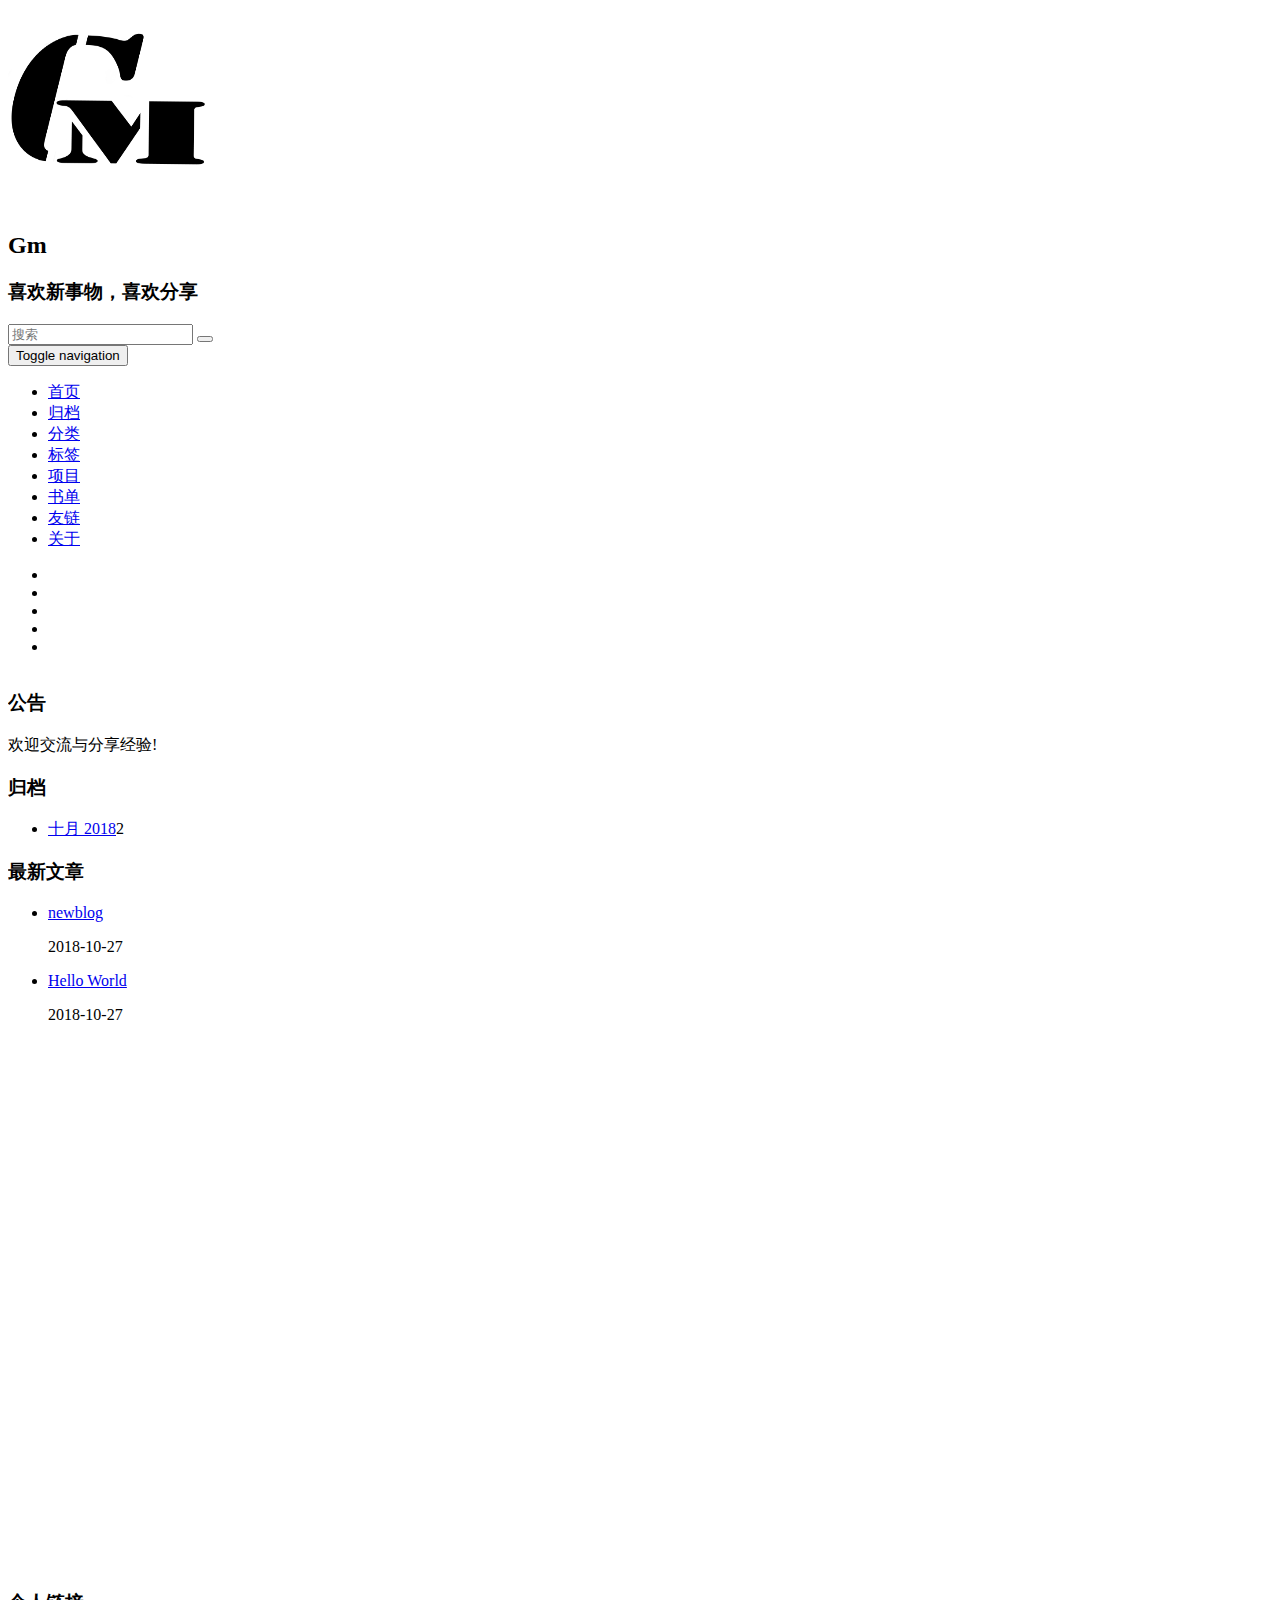
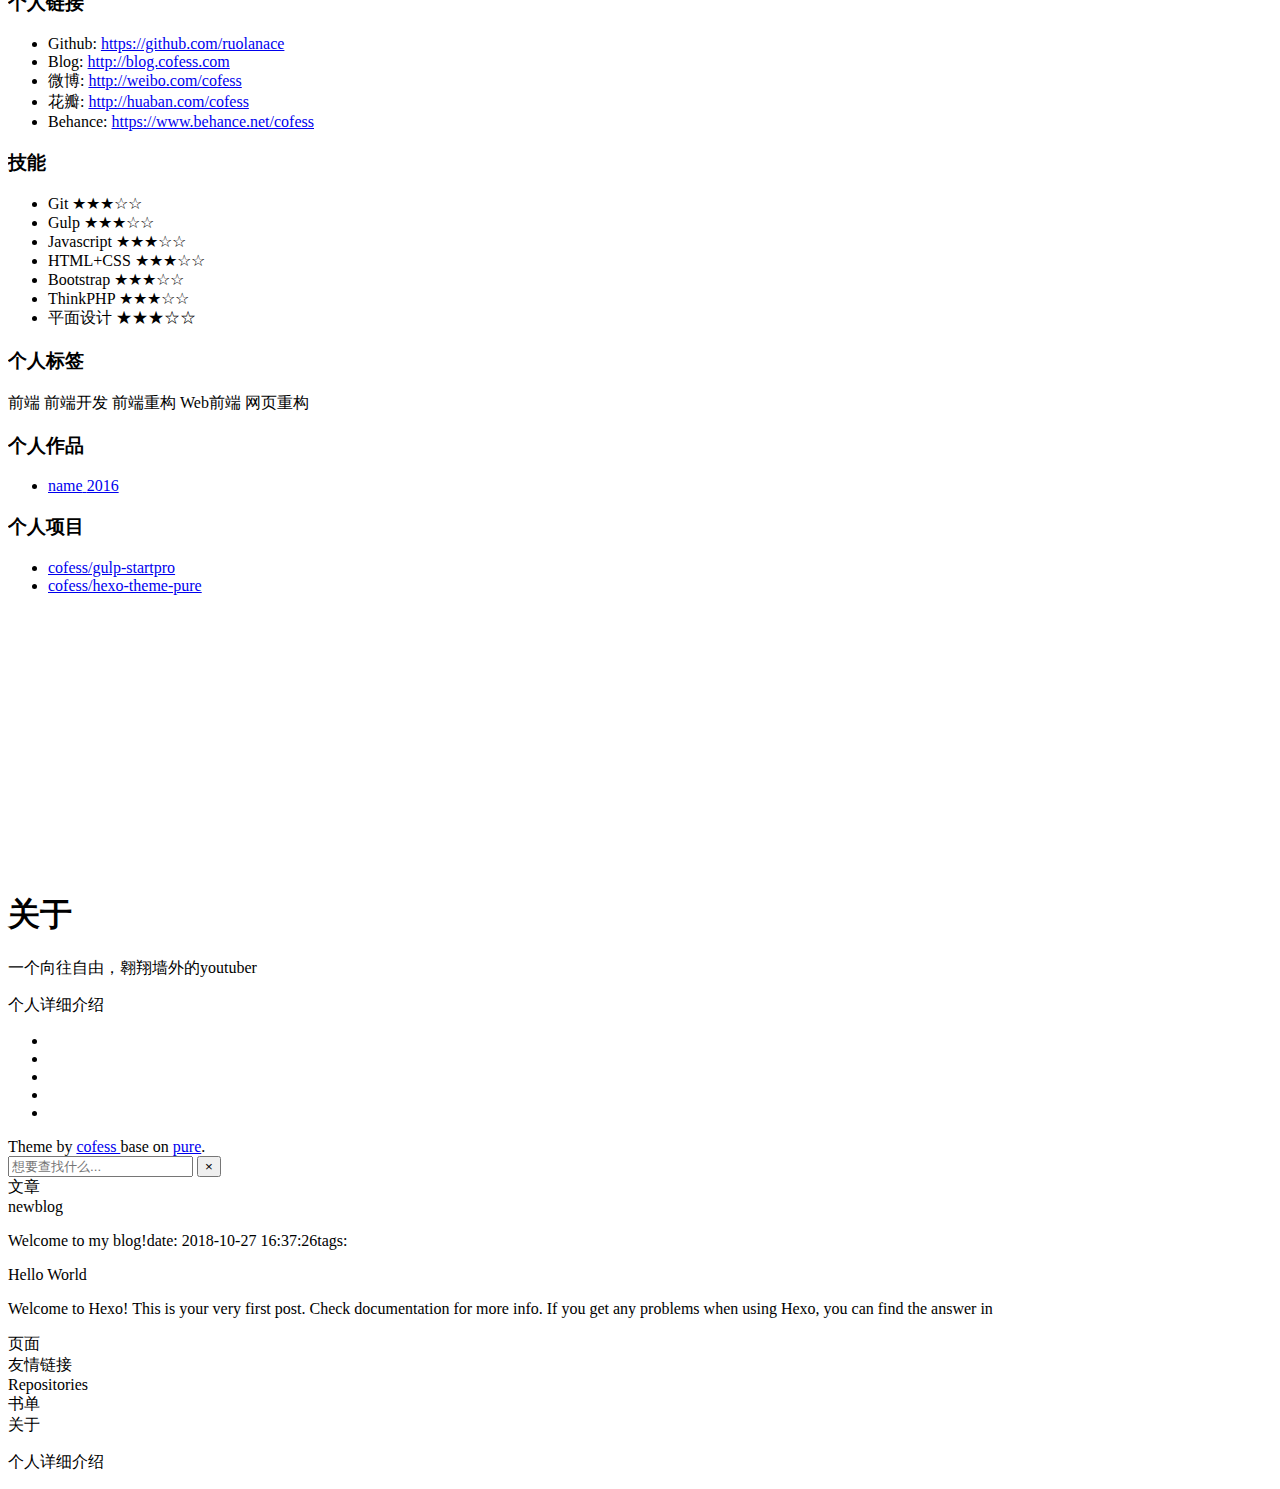
==== about/index.html @ bd5f209d "Site updated: 2018-10-29 16:26:30" ====
<!-- build time:Mon Oct 29 2018 16:26:30 GMT+0800 (GMT+08:00) --><!DOCTYPE html><html lang="zh"><head><meta name="generator" content="Hexo 3.8.0"><meta charset="utf-8"><meta http-equiv="X-UA-Compatible" content="IE=edge,chrome=1"><meta name="viewport" content="width=device-width,initial-scale=1,maximum-scale=1,minimum-scale=1,user-scalable=no,minimal-ui"><meta name="renderer" content="webkit"><meta http-equiv="Cache-Control" content="no-transform"><meta http-equiv="Cache-Control" content="no-siteapp"><meta name="apple-mobile-web-app-capable" content="yes"><meta name="apple-mobile-web-app-status-bar-style" content="black"><meta name="format-detection" content="telephone=no,email=no,adress=no"><meta name="theme-color" content="#000000"><meta http-equiv="window-target" content="_top"><title>关于 | Hexo</title><meta name="description" content="一个向往自由，翱翔墙外的youtuber"><meta property="og:type" content="website"><meta property="og:title" content="关于"><meta property="og:url" content="http://gmshare.us/about/index.html"><meta property="og:site_name" content="Gm 分享"><meta property="og:description" content="一个向往自由，翱翔墙外的youtuber"><meta property="og:locale" content="zh-CN"><meta property="og:updated_time" content="2018-10-29T03:40:42.494Z"><meta name="twitter:card" content="summary"><meta name="twitter:title" content="关于"><meta name="twitter:description" content="一个向往自由，翱翔墙外的youtuber"><link rel="canonical" href="http://gmshare.us/about/index.html"><link rel="alternate" href="/atom.xml" title="Gm 分享" type="application/atom+xml"><link rel="icon" href="/favicon.png" type="image/x-icon"><link rel="stylesheet" href="/css/style.css"></head><body class="main-center" itemscope itemtype="http://schema.org/WebPage"><header class="header" itemscope itemtype="http://schema.org/WPHeader"><div class="slimContent"><div class="navbar-header"><div class="profile-block text-center"><a id="avatar" href="https://github.com/ruolanace" target="_blank"><img class="img-circle img-rotate" src="/images/logoGM.png" width="200" height="200"></a><h2 id="name" class="hidden-xs hidden-sm">Gm</h2><h3 id="title" class="hidden-xs hidden-sm hidden-md">喜欢新事物，喜欢分享</h3><small id="location" class="text-muted hidden-xs hidden-sm"><i class="icon icon-map-marker"></i></small></div><div class="search" id="search-form-wrap"><form class="search-form sidebar-form"><div class="input-group"><input type="text" class="search-form-input form-control" placeholder="搜索"> <span class="input-group-btn"><button type="submit" class="search-form-submit btn btn-flat" onclick="return!1"><i class="icon icon-search"></i></button></span></div></form><div class="ins-search"><div class="ins-search-mask"></div><div class="ins-search-container"><div class="ins-input-wrapper"><input type="text" class="ins-search-input" placeholder="想要查找什么..." x-webkit-speech=""> <button type="button" class="close ins-close ins-selectable" data-dismiss="modal" aria-label="Close"><span aria-hidden="true">×</span></button></div><div class="ins-section-wrapper"><div class="ins-section-container"></div></div></div></div></div><button class="navbar-toggle collapsed" type="button" data-toggle="collapse" data-target="#main-navbar" aria-controls="main-navbar" aria-expanded="false"><span class="sr-only">Toggle navigation</span> <span class="icon-bar"></span> <span class="icon-bar"></span> <span class="icon-bar"></span></button></div><nav id="main-navbar" class="collapse navbar-collapse" itemscope itemtype="http://schema.org/SiteNavigationElement" role="navigation"><ul class="nav navbar-nav main-nav"><li class="menu-item menu-item-home"><a href="/."><i class="icon icon-home-fill"></i> <span class="menu-title">首页</span></a></li><li class="menu-item menu-item-archives"><a href="/archives"><i class="icon icon-archives-fill"></i> <span class="menu-title">归档</span></a></li><li class="menu-item menu-item-categories"><a href="/categories"><i class="icon icon-folder"></i> <span class="menu-title">分类</span></a></li><li class="menu-item menu-item-tags"><a href="/tags"><i class="icon icon-tags"></i> <span class="menu-title">标签</span></a></li><li class="menu-item menu-item-repository"><a href="/repository"><i class="icon icon-project"></i> <span class="menu-title">项目</span></a></li><li class="menu-item menu-item-books"><a href="/books"><i class="icon icon-book-fill"></i> <span class="menu-title">书单</span></a></li><li class="menu-item menu-item-links"><a href="/links"><i class="icon icon-friendship"></i> <span class="menu-title">友链</span></a></li><li class="menu-item menu-item-about"><a href="/about"><i class="icon icon-cup-fill"></i> <span class="menu-title">关于</span></a></li></ul><ul class="social-links"><li><a href="https://github.com/ruolanace" target="_blank" title="Github" data-toggle="tooltip" data-placement="top"><i class="icon icon-github"></i></a></li><li><a href="http://weibo.com/cofess" target="_blank" title="Weibo" data-toggle="tooltip" data-placement="top"><i class="icon icon-weibo"></i></a></li><li><a href="https://twitter.com/iwebued" target="_blank" title="Twitter" data-toggle="tooltip" data-placement="top"><i class="icon icon-twitter"></i></a></li><li><a href="https://www.behance.net/cofess" target="_blank" title="Behance" data-toggle="tooltip" data-placement="top"><i class="icon icon-behance"></i></a></li><li><a href="/atom.xml" target="_blank" title="Rss" data-toggle="tooltip" data-placement="top"><i class="icon icon-rss"></i></a></li></ul></nav></div></header><aside class="sidebar" itemscope itemtype="http://schema.org/WPSideBar"><div class="slimContent"><div class="widget"><h3 class="widget-title">公告</h3><div class="widget-body"><div id="board"><div class="content"><p>欢迎交流与分享经验!</p></div></div></div></div><div class="widget"><h3 class="widget-title">归档</h3><div class="widget-body"><ul class="archive-list"><li class="archive-list-item"><a class="archive-list-link" href="/archives/2018/10/">十月 2018</a><span class="archive-list-count">2</span></li></ul></div></div><div class="widget"><h3 class="widget-title">最新文章</h3><div class="widget-body"><ul class="recent-post-list list-unstyled no-thumbnail"><li><div class="item-inner"><p class="item-category"></p><p class="item-title"><a href="/newblog.html" class="title">newblog</a></p><p class="item-date"><time datetime="2018-10-27T08:37:26.950Z" itemprop="datePublished">2018-10-27</time></p></div></li><li><div class="item-inner"><p class="item-category"></p><p class="item-title"><a href="/hello-world.html" class="title">Hello World</a></p><p class="item-date"><time datetime="2018-10-27T08:31:30.191Z" itemprop="datePublished">2018-10-27</time></p></div></li></ul></div></div></div></aside><aside class="sidebar" itemscope itemtype="http://schema.org/WPSideBar"><div class="slimContent"><div class="widget"><h3 class="widget-title">个人链接</h3><div class="widget-body"><ul class="link-list lh-2x"><li>Github: <a href="https://github.com/ruolanace" target="_blank">https://github.com/ruolanace</a></li><li>Blog: <a href="http://blog.cofess.com" target="_blank">http://blog.cofess.com</a></li><li>微博: <a href="http://weibo.com/cofess" target="_blank">http://weibo.com/cofess</a></li><li>花瓣: <a href="http://huaban.com/cofess" target="_blank">http://huaban.com/cofess</a></li><li>Behance: <a href="https://www.behance.net/cofess" target="_blank">https://www.behance.net/cofess</a></li></ul></div></div><div class="widget"><h3 class="widget-title">技能</h3><div class="widget-body"><ul class="skill-list lh-2x"><li class="clearfix"><span>Git</span> <span class="pull-right">★★★☆☆</span></li><li class="clearfix"><span>Gulp</span> <span class="pull-right">★★★☆☆</span></li><li class="clearfix"><span>Javascript</span> <span class="pull-right">★★★☆☆</span></li><li class="clearfix"><span>HTML+CSS</span> <span class="pull-right">★★★☆☆</span></li><li class="clearfix"><span>Bootstrap</span> <span class="pull-right">★★★☆☆</span></li><li class="clearfix"><span>ThinkPHP</span> <span class="pull-right">★★★☆☆</span></li><li class="clearfix"><span>平面设计</span> <span class="pull-right">★★★☆☆</span></li></ul></div></div><div class="widget"><h3 class="widget-title">个人标签</h3><div class="widget-body"><span class="label label-default mb">前端</span> <span class="label label-default mb">前端开发</span> <span class="label label-default mb">前端重构</span> <span class="label label-default mb">Web前端</span> <span class="label label-default mb">网页重构</span></div></div><div class="widget"><h3 class="widget-title">个人作品</h3><div class="widget-body"><ul class="work-list lh-2x"><li class="clearfix"><a href="http://www.example.com" target="_blank" title="name"><span>name</span> <span class="pull-right text-muted">2016</span></a></li></ul></div></div><div class="widget"><h3 class="widget-title">个人项目</h3><div class="widget-body"><ul class="project-list list-square lh-2x"><li class="public source"><a href="https://github.com/cofess/gulp-startpro" target="_blank" title="cofess/gulp-startpro"><span class="repo-icon octicon octicon-repo"></span> <span class="repo-and-owner css-truncate-target">cofess/gulp-startpro</span></a></li><li class="public source"><a href="https://github.com/cofess/hexo-theme-pure" target="_blank" title="cofess/hexo-theme-pure"><span class="repo-icon octicon octicon-repo"></span> <span class="repo-and-owner css-truncate-target">cofess/hexo-theme-pure</span></a></li></ul></div></div></div></aside><main class="main" role="main"><article class="article archives-about article-type-normal" itemscope><header class="article-header"><h1 itemprop="title">关于</h1><p class="text-muted">一个向往自由，翱翔墙外的youtuber</p></header><div class="article-body"><p>个人详细介绍</p></div></article></main><footer class="footer" itemscope itemtype="http://schema.org/WPFooter"><ul class="social-links"><li><a href="https://github.com/ruolanace" target="_blank" title="Github" data-toggle="tooltip" data-placement="top"><i class="icon icon-github"></i></a></li><li><a href="http://weibo.com/cofess" target="_blank" title="Weibo" data-toggle="tooltip" data-placement="top"><i class="icon icon-weibo"></i></a></li><li><a href="https://twitter.com/iwebued" target="_blank" title="Twitter" data-toggle="tooltip" data-placement="top"><i class="icon icon-twitter"></i></a></li><li><a href="https://www.behance.net/cofess" target="_blank" title="Behance" data-toggle="tooltip" data-placement="top"><i class="icon icon-behance"></i></a></li><li><a href="/atom.xml" target="_blank" title="Rss" data-toggle="tooltip" data-placement="top"><i class="icon icon-rss"></i></a></li></ul><div class="copyright"><div class="publishby">Theme by <a href="https://github.com/cofess" target="_blank">cofess </a>base on <a href="https://github.com/cofess/hexo-theme-pure" target="_blank">pure</a>.</div></div></footer><script src="//cdn.jsdelivr.net/npm/jquery@1.12.4/dist/jquery.min.js"></script><script>window.jQuery||document.write('<script src="js/jquery.min.js"><\/script>')</script><script src="/js/plugin.min.js"></script><script src="/js/application.js"></script><script>!function(T){var N={TRANSLATION:{POSTS:"文章",PAGES:"页面",CATEGORIES:"分类",TAGS:"标签",UNTITLED:"(未命名)"},ROOT_URL:"/",CONTENT_URL:"/content.json"};T.INSIGHT_CONFIG=N}(window)</script><script src="/js/insight.js"></script></body></html><!-- rebuild by neat -->
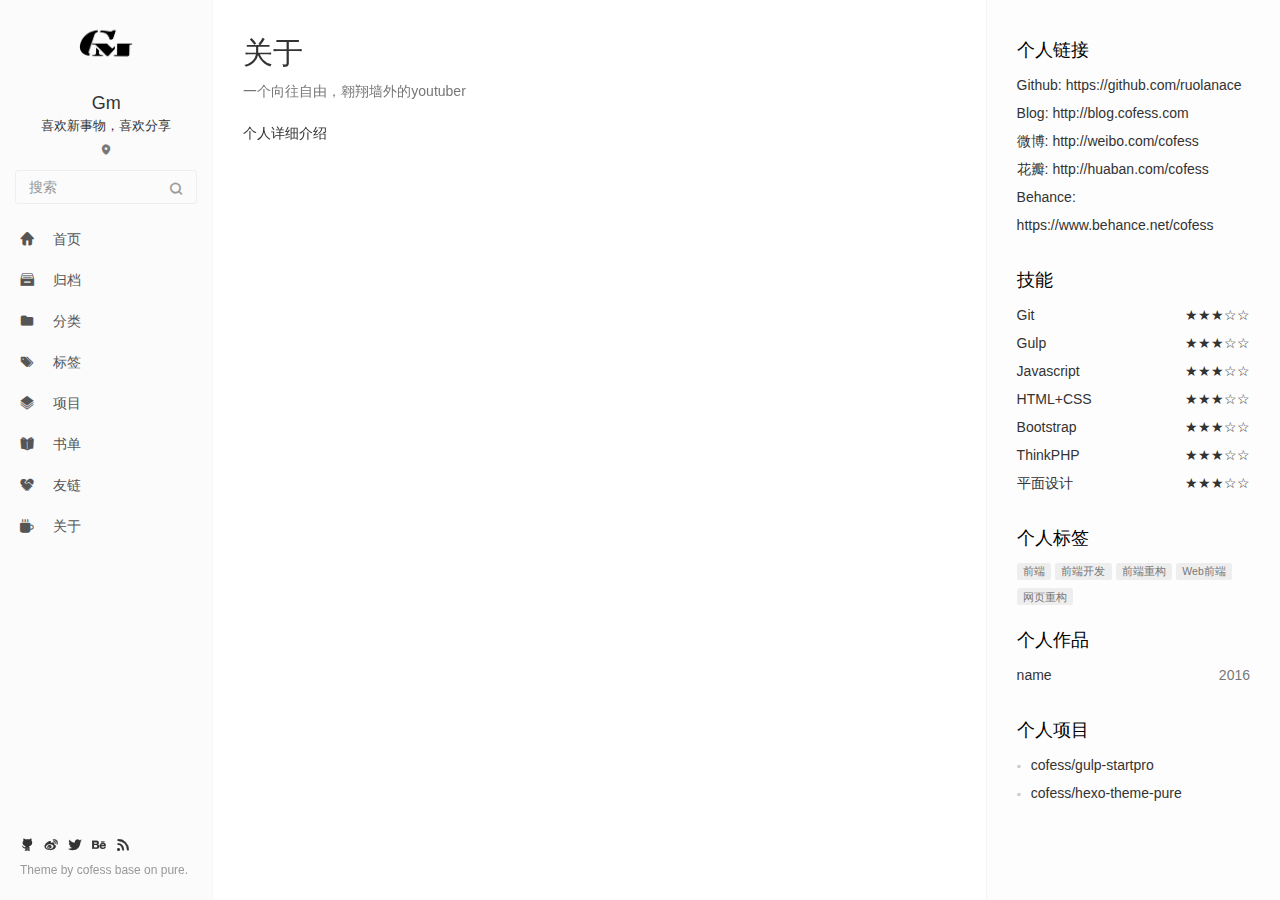
==== commit 93d9731f: "Site updated: 2018-10-29 17:05:17" ====
--- a/about/index.html
+++ b/about/index.html
@@ -1 +1 @@
-<!-- build time:Mon Oct 29 2018 16:26:30 GMT+0800 (GMT+08:00) --><!DOCTYPE html><html lang="zh"><head><meta name="generator" content="Hexo 3.8.0"><meta charset="utf-8"><meta http-equiv="X-UA-Compatible" content="IE=edge,chrome=1"><meta name="viewport" content="width=device-width,initial-scale=1,maximum-scale=1,minimum-scale=1,user-scalable=no,minimal-ui"><meta name="renderer" content="webkit"><meta http-equiv="Cache-Control" content="no-transform"><meta http-equiv="Cache-Control" content="no-siteapp"><meta name="apple-mobile-web-app-capable" content="yes"><meta name="apple-mobile-web-app-status-bar-style" content="black"><meta name="format-detection" content="telephone=no,email=no,adress=no"><meta name="theme-color" content="#000000"><meta http-equiv="window-target" content="_top"><title>关于 | Hexo</title><meta name="description" content="一个向往自由，翱翔墙外的youtuber"><meta property="og:type" content="website"><meta property="og:title" content="关于"><meta property="og:url" content="http://gmshare.us/about/index.html"><meta property="og:site_name" content="Gm 分享"><meta property="og:description" content="一个向往自由，翱翔墙外的youtuber"><meta property="og:locale" content="zh-CN"><meta property="og:updated_time" content="2018-10-29T03:40:42.494Z"><meta name="twitter:card" content="summary"><meta name="twitter:title" content="关于"><meta name="twitter:description" content="一个向往自由，翱翔墙外的youtuber"><link rel="canonical" href="http://gmshare.us/about/index.html"><link rel="alternate" href="/atom.xml" title="Gm 分享" type="application/atom+xml"><link rel="icon" href="/favicon.png" type="image/x-icon"><link rel="stylesheet" href="/css/style.css"></head><body class="main-center" itemscope itemtype="http://schema.org/WebPage"><header class="header" itemscope itemtype="http://schema.org/WPHeader"><div class="slimContent"><div class="navbar-header"><div class="profile-block text-center"><a id="avatar" href="https://github.com/ruolanace" target="_blank"><img class="img-circle img-rotate" src="/images/logoGM.png" width="200" height="200"></a><h2 id="name" class="hidden-xs hidden-sm">Gm</h2><h3 id="title" class="hidden-xs hidden-sm hidden-md">喜欢新事物，喜欢分享</h3><small id="location" class="text-muted hidden-xs hidden-sm"><i class="icon icon-map-marker"></i></small></div><div class="search" id="search-form-wrap"><form class="search-form sidebar-form"><div class="input-group"><input type="text" class="search-form-input form-control" placeholder="搜索"> <span class="input-group-btn"><button type="submit" class="search-form-submit btn btn-flat" onclick="return!1"><i class="icon icon-search"></i></button></span></div></form><div class="ins-search"><div class="ins-search-mask"></div><div class="ins-search-container"><div class="ins-input-wrapper"><input type="text" class="ins-search-input" placeholder="想要查找什么..." x-webkit-speech=""> <button type="button" class="close ins-close ins-selectable" data-dismiss="modal" aria-label="Close"><span aria-hidden="true">×</span></button></div><div class="ins-section-wrapper"><div class="ins-section-container"></div></div></div></div></div><button class="navbar-toggle collapsed" type="button" data-toggle="collapse" data-target="#main-navbar" aria-controls="main-navbar" aria-expanded="false"><span class="sr-only">Toggle navigation</span> <span class="icon-bar"></span> <span class="icon-bar"></span> <span class="icon-bar"></span></button></div><nav id="main-navbar" class="collapse navbar-collapse" itemscope itemtype="http://schema.org/SiteNavigationElement" role="navigation"><ul class="nav navbar-nav main-nav"><li class="menu-item menu-item-home"><a href="/."><i class="icon icon-home-fill"></i> <span class="menu-title">首页</span></a></li><li class="menu-item menu-item-archives"><a href="/archives"><i class="icon icon-archives-fill"></i> <span class="menu-title">归档</span></a></li><li class="menu-item menu-item-categories"><a href="/categories"><i class="icon icon-folder"></i> <span class="menu-title">分类</span></a></li><li class="menu-item menu-item-tags"><a href="/tags"><i class="icon icon-tags"></i> <span class="menu-title">标签</span></a></li><li class="menu-item menu-item-repository"><a href="/repository"><i class="icon icon-project"></i> <span class="menu-title">项目</span></a></li><li class="menu-item menu-item-books"><a href="/books"><i class="icon icon-book-fill"></i> <span class="menu-title">书单</span></a></li><li class="menu-item menu-item-links"><a href="/links"><i class="icon icon-friendship"></i> <span class="menu-title">友链</span></a></li><li class="menu-item menu-item-about"><a href="/about"><i class="icon icon-cup-fill"></i> <span class="menu-title">关于</span></a></li></ul><ul class="social-links"><li><a href="https://github.com/ruolanace" target="_blank" title="Github" data-toggle="tooltip" data-placement="top"><i class="icon icon-github"></i></a></li><li><a href="http://weibo.com/cofess" target="_blank" title="Weibo" data-toggle="tooltip" data-placement="top"><i class="icon icon-weibo"></i></a></li><li><a href="https://twitter.com/iwebued" target="_blank" title="Twitter" data-toggle="tooltip" data-placement="top"><i class="icon icon-twitter"></i></a></li><li><a href="https://www.behance.net/cofess" target="_blank" title="Behance" data-toggle="tooltip" data-placement="top"><i class="icon icon-behance"></i></a></li><li><a href="/atom.xml" target="_blank" title="Rss" data-toggle="tooltip" data-placement="top"><i class="icon icon-rss"></i></a></li></ul></nav></div></header><aside class="sidebar" itemscope itemtype="http://schema.org/WPSideBar"><div class="slimContent"><div class="widget"><h3 class="widget-title">公告</h3><div class="widget-body"><div id="board"><div class="content"><p>欢迎交流与分享经验!</p></div></div></div></div><div class="widget"><h3 class="widget-title">归档</h3><div class="widget-body"><ul class="archive-list"><li class="archive-list-item"><a class="archive-list-link" href="/archives/2018/10/">十月 2018</a><span class="archive-list-count">2</span></li></ul></div></div><div class="widget"><h3 class="widget-title">最新文章</h3><div class="widget-body"><ul class="recent-post-list list-unstyled no-thumbnail"><li><div class="item-inner"><p class="item-category"></p><p class="item-title"><a href="/newblog.html" class="title">newblog</a></p><p class="item-date"><time datetime="2018-10-27T08:37:26.950Z" itemprop="datePublished">2018-10-27</time></p></div></li><li><div class="item-inner"><p class="item-category"></p><p class="item-title"><a href="/hello-world.html" class="title">Hello World</a></p><p class="item-date"><time datetime="2018-10-27T08:31:30.191Z" itemprop="datePublished">2018-10-27</time></p></div></li></ul></div></div></div></aside><aside class="sidebar" itemscope itemtype="http://schema.org/WPSideBar"><div class="slimContent"><div class="widget"><h3 class="widget-title">个人链接</h3><div class="widget-body"><ul class="link-list lh-2x"><li>Github: <a href="https://github.com/ruolanace" target="_blank">https://github.com/ruolanace</a></li><li>Blog: <a href="http://blog.cofess.com" target="_blank">http://blog.cofess.com</a></li><li>微博: <a href="http://weibo.com/cofess" target="_blank">http://weibo.com/cofess</a></li><li>花瓣: <a href="http://huaban.com/cofess" target="_blank">http://huaban.com/cofess</a></li><li>Behance: <a href="https://www.behance.net/cofess" target="_blank">https://www.behance.net/cofess</a></li></ul></div></div><div class="widget"><h3 class="widget-title">技能</h3><div class="widget-body"><ul class="skill-list lh-2x"><li class="clearfix"><span>Git</span> <span class="pull-right">★★★☆☆</span></li><li class="clearfix"><span>Gulp</span> <span class="pull-right">★★★☆☆</span></li><li class="clearfix"><span>Javascript</span> <span class="pull-right">★★★☆☆</span></li><li class="clearfix"><span>HTML+CSS</span> <span class="pull-right">★★★☆☆</span></li><li class="clearfix"><span>Bootstrap</span> <span class="pull-right">★★★☆☆</span></li><li class="clearfix"><span>ThinkPHP</span> <span class="pull-right">★★★☆☆</span></li><li class="clearfix"><span>平面设计</span> <span class="pull-right">★★★☆☆</span></li></ul></div></div><div class="widget"><h3 class="widget-title">个人标签</h3><div class="widget-body"><span class="label label-default mb">前端</span> <span class="label label-default mb">前端开发</span> <span class="label label-default mb">前端重构</span> <span class="label label-default mb">Web前端</span> <span class="label label-default mb">网页重构</span></div></div><div class="widget"><h3 class="widget-title">个人作品</h3><div class="widget-body"><ul class="work-list lh-2x"><li class="clearfix"><a href="http://www.example.com" target="_blank" title="name"><span>name</span> <span class="pull-right text-muted">2016</span></a></li></ul></div></div><div class="widget"><h3 class="widget-title">个人项目</h3><div class="widget-body"><ul class="project-list list-square lh-2x"><li class="public source"><a href="https://github.com/cofess/gulp-startpro" target="_blank" title="cofess/gulp-startpro"><span class="repo-icon octicon octicon-repo"></span> <span class="repo-and-owner css-truncate-target">cofess/gulp-startpro</span></a></li><li class="public source"><a href="https://github.com/cofess/hexo-theme-pure" target="_blank" title="cofess/hexo-theme-pure"><span class="repo-icon octicon octicon-repo"></span> <span class="repo-and-owner css-truncate-target">cofess/hexo-theme-pure</span></a></li></ul></div></div></div></aside><main class="main" role="main"><article class="article archives-about article-type-normal" itemscope><header class="article-header"><h1 itemprop="title">关于</h1><p class="text-muted">一个向往自由，翱翔墙外的youtuber</p></header><div class="article-body"><p>个人详细介绍</p></div></article></main><footer class="footer" itemscope itemtype="http://schema.org/WPFooter"><ul class="social-links"><li><a href="https://github.com/ruolanace" target="_blank" title="Github" data-toggle="tooltip" data-placement="top"><i class="icon icon-github"></i></a></li><li><a href="http://weibo.com/cofess" target="_blank" title="Weibo" data-toggle="tooltip" data-placement="top"><i class="icon icon-weibo"></i></a></li><li><a href="https://twitter.com/iwebued" target="_blank" title="Twitter" data-toggle="tooltip" data-placement="top"><i class="icon icon-twitter"></i></a></li><li><a href="https://www.behance.net/cofess" target="_blank" title="Behance" data-toggle="tooltip" data-placement="top"><i class="icon icon-behance"></i></a></li><li><a href="/atom.xml" target="_blank" title="Rss" data-toggle="tooltip" data-placement="top"><i class="icon icon-rss"></i></a></li></ul><div class="copyright"><div class="publishby">Theme by <a href="https://github.com/cofess" target="_blank">cofess </a>base on <a href="https://github.com/cofess/hexo-theme-pure" target="_blank">pure</a>.</div></div></footer><script src="//cdn.jsdelivr.net/npm/jquery@1.12.4/dist/jquery.min.js"></script><script>window.jQuery||document.write('<script src="js/jquery.min.js"><\/script>')</script><script src="/js/plugin.min.js"></script><script src="/js/application.js"></script><script>!function(T){var N={TRANSLATION:{POSTS:"文章",PAGES:"页面",CATEGORIES:"分类",TAGS:"标签",UNTITLED:"(未命名)"},ROOT_URL:"/",CONTENT_URL:"/content.json"};T.INSIGHT_CONFIG=N}(window)</script><script src="/js/insight.js"></script></body></html><!-- rebuild by neat -->+<!-- build time:Mon Oct 29 2018 17:04:55 GMT+0800 (GMT+08:00) --><!DOCTYPE html><html lang="zh"><head><meta name="generator" content="Hexo 3.8.0"><meta charset="utf-8"><meta http-equiv="X-UA-Compatible" content="IE=edge,chrome=1"><meta name="viewport" content="width=device-width,initial-scale=1,maximum-scale=1,minimum-scale=1,user-scalable=no,minimal-ui"><meta name="renderer" content="webkit"><meta http-equiv="Cache-Control" content="no-transform"><meta http-equiv="Cache-Control" content="no-siteapp"><meta name="apple-mobile-web-app-capable" content="yes"><meta name="apple-mobile-web-app-status-bar-style" content="black"><meta name="format-detection" content="telephone=no,email=no,adress=no"><meta name="theme-color" content="#000000"><meta http-equiv="window-target" content="_top"><title>关于 | Hexo</title><meta name="description" content="一个向往自由，翱翔墙外的youtuber"><meta property="og:type" content="website"><meta property="og:title" content="关于"><meta property="og:url" content="http://gmshare.us/about/index.html"><meta property="og:site_name" content="Gm 分享"><meta property="og:description" content="一个向往自由，翱翔墙外的youtuber"><meta property="og:locale" content="zh-CN"><meta property="og:updated_time" content="2018-10-29T03:40:42.494Z"><meta name="twitter:card" content="summary"><meta name="twitter:title" content="关于"><meta name="twitter:description" content="一个向往自由，翱翔墙外的youtuber"><link rel="canonical" href="http://gmshare.us/about/index.html"><link rel="alternate" href="/atom.xml" title="Gm 分享" type="application/atom+xml"><link rel="icon" href="/favicon.png" type="image/x-icon"><link rel="stylesheet" href="/css/style.css"></head><body class="main-center" itemscope itemtype="http://schema.org/WebPage"><header class="header" itemscope itemtype="http://schema.org/WPHeader"><div class="slimContent"><div class="navbar-header"><div class="profile-block text-center"><a id="avatar" href="https://github.com/ruolanace" target="_blank"><img class="img-circle img-rotate" src="/images/logoGM.png" width="200" height="200"></a><h2 id="name" class="hidden-xs hidden-sm">Gm</h2><h3 id="title" class="hidden-xs hidden-sm hidden-md">喜欢新事物，喜欢分享</h3><small id="location" class="text-muted hidden-xs hidden-sm"><i class="icon icon-map-marker"></i></small></div><div class="search" id="search-form-wrap"><form class="search-form sidebar-form"><div class="input-group"><input type="text" class="search-form-input form-control" placeholder="搜索"> <span class="input-group-btn"><button type="submit" class="search-form-submit btn btn-flat" onclick="return!1"><i class="icon icon-search"></i></button></span></div></form><div class="ins-search"><div class="ins-search-mask"></div><div class="ins-search-container"><div class="ins-input-wrapper"><input type="text" class="ins-search-input" placeholder="想要查找什么..." x-webkit-speech=""> <button type="button" class="close ins-close ins-selectable" data-dismiss="modal" aria-label="Close"><span aria-hidden="true">×</span></button></div><div class="ins-section-wrapper"><div class="ins-section-container"></div></div></div></div></div><button class="navbar-toggle collapsed" type="button" data-toggle="collapse" data-target="#main-navbar" aria-controls="main-navbar" aria-expanded="false"><span class="sr-only">Toggle navigation</span> <span class="icon-bar"></span> <span class="icon-bar"></span> <span class="icon-bar"></span></button></div><nav id="main-navbar" class="collapse navbar-collapse" itemscope itemtype="http://schema.org/SiteNavigationElement" role="navigation"><ul class="nav navbar-nav main-nav"><li class="menu-item menu-item-home"><a href="/."><i class="icon icon-home-fill"></i> <span class="menu-title">首页</span></a></li><li class="menu-item menu-item-archives"><a href="/archives"><i class="icon icon-archives-fill"></i> <span class="menu-title">归档</span></a></li><li class="menu-item menu-item-categories"><a href="/categories"><i class="icon icon-folder"></i> <span class="menu-title">分类</span></a></li><li class="menu-item menu-item-tags"><a href="/tags"><i class="icon icon-tags"></i> <span class="menu-title">标签</span></a></li><li class="menu-item menu-item-repository"><a href="/repository"><i class="icon icon-project"></i> <span class="menu-title">项目</span></a></li><li class="menu-item menu-item-books"><a href="/books"><i class="icon icon-book-fill"></i> <span class="menu-title">书单</span></a></li><li class="menu-item menu-item-links"><a href="/links"><i class="icon icon-friendship"></i> <span class="menu-title">友链</span></a></li><li class="menu-item menu-item-about"><a href="/about"><i class="icon icon-cup-fill"></i> <span class="menu-title">关于</span></a></li></ul><ul class="social-links"><li><a href="https://github.com/ruolanace" target="_blank" title="Github" data-toggle="tooltip" data-placement="top"><i class="icon icon-github"></i></a></li><li><a href="http://weibo.com/cofess" target="_blank" title="Weibo" data-toggle="tooltip" data-placement="top"><i class="icon icon-weibo"></i></a></li><li><a href="https://twitter.com/iwebued" target="_blank" title="Twitter" data-toggle="tooltip" data-placement="top"><i class="icon icon-twitter"></i></a></li><li><a href="https://www.behance.net/cofess" target="_blank" title="Behance" data-toggle="tooltip" data-placement="top"><i class="icon icon-behance"></i></a></li><li><a href="/atom.xml" target="_blank" title="Rss" data-toggle="tooltip" data-placement="top"><i class="icon icon-rss"></i></a></li></ul></nav></div></header><aside class="sidebar" itemscope itemtype="http://schema.org/WPSideBar"><div class="slimContent"><div class="widget"><h3 class="widget-title">公告</h3><div class="widget-body"><div id="board"><div class="content"><p>欢迎交流与分享经验!</p></div></div></div></div><div class="widget"><h3 class="widget-title">归档</h3><div class="widget-body"><ul class="archive-list"><li class="archive-list-item"><a class="archive-list-link" href="/archives/2018/10/">十月 2018</a><span class="archive-list-count">2</span></li></ul></div></div><div class="widget"><h3 class="widget-title">最新文章</h3><div class="widget-body"><ul class="recent-post-list list-unstyled no-thumbnail"><li><div class="item-inner"><p class="item-category"></p><p class="item-title"><a href="/newblog.html" class="title">newblog</a></p><p class="item-date"><time datetime="2018-10-27T08:37:26.950Z" itemprop="datePublished">2018-10-27</time></p></div></li><li><div class="item-inner"><p class="item-category"></p><p class="item-title"><a href="/hello-world.html" class="title">Hello World</a></p><p class="item-date"><time datetime="2018-10-27T08:31:30.191Z" itemprop="datePublished">2018-10-27</time></p></div></li></ul></div></div></div></aside><aside class="sidebar" itemscope itemtype="http://schema.org/WPSideBar"><div class="slimContent"><div class="widget"><h3 class="widget-title">个人链接</h3><div class="widget-body"><ul class="link-list lh-2x"><li>Github: <a href="https://github.com/ruolanace" target="_blank">https://github.com/ruolanace</a></li><li>Blog: <a href="http://blog.cofess.com" target="_blank">http://blog.cofess.com</a></li><li>微博: <a href="http://weibo.com/cofess" target="_blank">http://weibo.com/cofess</a></li><li>花瓣: <a href="http://huaban.com/cofess" target="_blank">http://huaban.com/cofess</a></li><li>Behance: <a href="https://www.behance.net/cofess" target="_blank">https://www.behance.net/cofess</a></li></ul></div></div><div class="widget"><h3 class="widget-title">技能</h3><div class="widget-body"><ul class="skill-list lh-2x"><li class="clearfix"><span>Git</span> <span class="pull-right">★★★☆☆</span></li><li class="clearfix"><span>Gulp</span> <span class="pull-right">★★★☆☆</span></li><li class="clearfix"><span>Javascript</span> <span class="pull-right">★★★☆☆</span></li><li class="clearfix"><span>HTML+CSS</span> <span class="pull-right">★★★☆☆</span></li><li class="clearfix"><span>Bootstrap</span> <span class="pull-right">★★★☆☆</span></li><li class="clearfix"><span>ThinkPHP</span> <span class="pull-right">★★★☆☆</span></li><li class="clearfix"><span>平面设计</span> <span class="pull-right">★★★☆☆</span></li></ul></div></div><div class="widget"><h3 class="widget-title">个人标签</h3><div class="widget-body"><span class="label label-default mb">前端</span> <span class="label label-default mb">前端开发</span> <span class="label label-default mb">前端重构</span> <span class="label label-default mb">Web前端</span> <span class="label label-default mb">网页重构</span></div></div><div class="widget"><h3 class="widget-title">个人作品</h3><div class="widget-body"><ul class="work-list lh-2x"><li class="clearfix"><a href="http://www.example.com" target="_blank" title="name"><span>name</span> <span class="pull-right text-muted">2016</span></a></li></ul></div></div><div class="widget"><h3 class="widget-title">个人项目</h3><div class="widget-body"><ul class="project-list list-square lh-2x"><li class="public source"><a href="https://github.com/cofess/gulp-startpro" target="_blank" title="cofess/gulp-startpro"><span class="repo-icon octicon octicon-repo"></span> <span class="repo-and-owner css-truncate-target">cofess/gulp-startpro</span></a></li><li class="public source"><a href="https://github.com/cofess/hexo-theme-pure" target="_blank" title="cofess/hexo-theme-pure"><span class="repo-icon octicon octicon-repo"></span> <span class="repo-and-owner css-truncate-target">cofess/hexo-theme-pure</span></a></li></ul></div></div></div></aside><main class="main" role="main"><article class="article archives-about article-type-normal" itemscope><header class="article-header"><h1 itemprop="title">关于</h1><p class="text-muted">一个向往自由，翱翔墙外的youtuber</p></header><div class="article-body"><p>个人详细介绍</p></div></article></main><footer class="footer" itemscope itemtype="http://schema.org/WPFooter"><ul class="social-links"><li><a href="https://github.com/ruolanace" target="_blank" title="Github" data-toggle="tooltip" data-placement="top"><i class="icon icon-github"></i></a></li><li><a href="http://weibo.com/cofess" target="_blank" title="Weibo" data-toggle="tooltip" data-placement="top"><i class="icon icon-weibo"></i></a></li><li><a href="https://twitter.com/iwebued" target="_blank" title="Twitter" data-toggle="tooltip" data-placement="top"><i class="icon icon-twitter"></i></a></li><li><a href="https://www.behance.net/cofess" target="_blank" title="Behance" data-toggle="tooltip" data-placement="top"><i class="icon icon-behance"></i></a></li><li><a href="/atom.xml" target="_blank" title="Rss" data-toggle="tooltip" data-placement="top"><i class="icon icon-rss"></i></a></li></ul><div class="copyright"><div class="publishby">Theme by <a href="https://github.com/cofess" target="_blank">cofess </a>base on <a href="https://github.com/cofess/hexo-theme-pure" target="_blank">pure</a>.</div></div></footer><script src="//cdn.jsdelivr.net/npm/jquery@1.12.4/dist/jquery.min.js"></script><script>window.jQuery||document.write('<script src="js/jquery.min.js"><\/script>')</script><script src="/js/plugin.min.js"></script><script src="/js/application.js"></script><script>!function(T){var N={TRANSLATION:{POSTS:"文章",PAGES:"页面",CATEGORIES:"分类",TAGS:"标签",UNTITLED:"(未命名)"},ROOT_URL:"/",CONTENT_URL:"/content.json"};T.INSIGHT_CONFIG=N}(window)</script><script src="/js/insight.js"></script></body></html><!-- rebuild by neat -->--- a/css/style.css
+++ b/css/style.css
@@ -0,0 +1,11 @@
+/* build time:Mon Oct 29 2018 17:04:59 GMT+0800 (GMT+08:00)*/
+@charset "UTF-8";/*!
+ * Bootstrap v3.3.7 (http://getbootstrap.com)
+ * Copyright 2011-2016 Twitter, Inc.
+ * Licensed under MIT (https://github.com/twbs/bootstrap/blob/master/LICENSE)
+ *//*! normalize.css v3.0.3 | MIT License | github.com/necolas/normalize.css */html{font-family:sans-serif;-ms-text-size-adjust:100%;-webkit-text-size-adjust:100%}body{margin:0}article,aside,details,figcaption,figure,footer,header,hgroup,main,menu,nav,section,summary{display:block}audio,canvas,progress,video{display:inline-block;vertical-align:baseline}audio:not([controls]){display:none;height:0}[hidden],template{display:none}a{background-color:transparent}a:active,a:hover{outline:0}abbr[title]{border-bottom:1px dotted}b,strong{font-weight:700}dfn{font-style:italic}h1{font-size:2em;margin:.67em 0}mark{background:#ff0;color:#000}small{font-size:80%}sub,sup{font-size:75%;line-height:0;position:relative;vertical-align:baseline}sup{top:-.5em}sub{bottom:-.25em}img{border:0}svg:not(:root){overflow:hidden}figure{margin:1em 40px}hr{-webkit-box-sizing:content-box;box-sizing:content-box;height:0}pre{overflow:auto}code,kbd,pre,samp{font-family:monospace,monospace;font-size:1em}button,input,optgroup,select,textarea{color:inherit;font:inherit;margin:0}button{overflow:visible}button,select{text-transform:none}button,html input[type=button],input[type=reset],input[type=submit]{-webkit-appearance:button;cursor:pointer}button[disabled],html input[disabled]{cursor:default}button::-moz-focus-inner,input::-moz-focus-inner{border:0;padding:0}input{line-height:normal}input[type=checkbox],input[type=radio]{-webkit-box-sizing:border-box;box-sizing:border-box;padding:0}input[type=number]::-webkit-inner-spin-button,input[type=number]::-webkit-outer-spin-button{height:auto}input[type=search]{-webkit-appearance:textfield;-webkit-box-sizing:content-box;box-sizing:content-box}input[type=search]::-webkit-search-cancel-button,input[type=search]::-webkit-search-decoration{-webkit-appearance:none}fieldset{border:1px solid silver;margin:0 2px;padding:.35em .625em .75em}legend{border:0;padding:0}textarea{overflow:auto}optgroup{font-weight:700}table{border-collapse:collapse;border-spacing:0}td,th{padding:0}/*! Source: https://github.com/h5bp/html5-boilerplate/blob/master/src/css/main.css */*{-webkit-box-sizing:border-box;box-sizing:border-box}:after,:before{-webkit-box-sizing:border-box;box-sizing:border-box}html{font-size:10px;-webkit-tap-highlight-color:transparent}button,input,select,textarea{font-family:inherit;font-size:inherit;line-height:inherit}a{color:#2196f3;text-decoration:none}a:focus,a:hover{color:#0a6ebd;text-decoration:underline}a:focus{outline:5px auto -webkit-focus-ring-color;outline-offset:-2px}figure{margin:0}img{vertical-align:middle}.img-responsive{display:block;max-width:100%;height:auto}.img-rounded{border-radius:6px}.img-thumbnail{padding:4px;line-height:1.57143;background-color:#fff;border:1px solid #ddd;border-radius:4px;-webkit-transition:all .2s ease-in-out;transition:all .2s ease-in-out;display:inline-block;max-width:100%;height:auto}.img-circle{border-radius:50%}hr{margin-top:21px;margin-bottom:21px;border:0;border-top:1px solid #eee}.sr-only{position:absolute;width:1px;height:1px;margin:-1px;padding:0;overflow:hidden;clip:rect(0,0,0,0);border:0}.sr-only-focusable:active,.sr-only-focusable:focus{position:static;width:auto;height:auto;margin:0;overflow:visible;clip:auto}[role=button]{cursor:pointer}.h1,.h2,.h3,.h4,.h5,.h6,h1,h2,h3,h4,h5,h6{font-family:inherit;font-weight:500;line-height:1.1;color:inherit}.h1 .small,.h1 small,.h2 .small,.h2 small,.h3 .small,.h3 small,.h4 .small,.h4 small,.h5 .small,.h5 small,.h6 .small,.h6 small,h1 .small,h1 small,h2 .small,h2 small,h3 .small,h3 small,h4 .small,h4 small,h5 .small,h5 small,h6 .small,h6 small{font-weight:400;line-height:1;color:#777}.h1,.h2,.h3,h1,h2,h3{margin-top:21px;margin-bottom:10.5px}.h1 .small,.h1 small,.h2 .small,.h2 small,.h3 .small,.h3 small,h1 .small,h1 small,h2 .small,h2 small,h3 .small,h3 small{font-size:65%}.h4,.h5,.h6,h4,h5,h6{margin-top:10.5px;margin-bottom:10.5px}.h4 .small,.h4 small,.h5 .small,.h5 small,.h6 .small,.h6 small,h4 .small,h4 small,h5 .small,h5 small,h6 .small,h6 small{font-size:75%}.h1,h1{font-size:30px}.h2,h2{font-size:26px}.h3,h3{font-size:22px}.h4,h4{font-size:18px}.h5,h5{font-size:14px}.h6,h6{font-size:12px}p{margin:0 0 10.5px}.lead{margin-bottom:21px;font-size:16px;font-weight:300;line-height:1.4}.small,small{font-size:85%}.mark,mark{background-color:#fcf8e3;padding:.2em}.text-left{text-align:left}.text-right{text-align:right}.text-center{text-align:center}.text-justify{text-align:justify}.text-nowrap{white-space:nowrap}.text-lowercase{text-transform:lowercase}.initialism,.text-uppercase{text-transform:uppercase}.text-capitalize{text-transform:capitalize}.text-muted{color:#777!important}.text-primary{color:#2196f3}a.text-primary:focus,a.text-primary:hover{color:#0c7cd5}.text-success{color:#3c763d}a.text-success:focus,a.text-success:hover{color:#2b542c}.text-info{color:#31708f}a.text-info:focus,a.text-info:hover{color:#245269}.text-warning{color:#8a6d3b}a.text-warning:focus,a.text-warning:hover{color:#66512c}.text-danger{color:#a94442}a.text-danger:focus,a.text-danger:hover{color:#843534}.bg-primary{color:#fff}.bg-primary{background-color:#2196f3}a.bg-primary:focus,a.bg-primary:hover{background-color:#0c7cd5}.bg-success{background-color:#dff0d8}a.bg-success:focus,a.bg-success:hover{background-color:#c1e2b3}.bg-info{background-color:#d9edf7}a.bg-info:focus,a.bg-info:hover{background-color:#afd9ee}.bg-warning{background-color:#fcf8e3}a.bg-warning:focus,a.bg-warning:hover{background-color:#f7ecb5}.bg-danger{background-color:#f2dede}a.bg-danger:focus,a.bg-danger:hover{background-color:#e4b9b9}.page-header{padding-bottom:9.5px;margin:42px 0 21px;border-bottom:1px solid #eee}ol,ul{margin-top:0;margin-bottom:10.5px}ol ol,ol ul,ul ol,ul ul{margin-bottom:0}.list-unstyled{padding-left:0;list-style:none}.list-inline{padding-left:0;list-style:none;margin-left:-5px}.list-inline>li{display:inline-block;padding-left:5px;padding-right:5px}dl{margin-top:0;margin-bottom:21px}dd,dt{line-height:1.57143}dt{font-weight:700}dd{margin-left:0}.dl-horizontal dd:after,.dl-horizontal dd:before{content:" ";display:table}.dl-horizontal dd:after{clear:both}abbr[data-original-title],abbr[title]{cursor:help;border-bottom:1px dotted #777}.initialism{font-size:90%}blockquote{padding:10.5px 16px;margin:0 0 21px;border:1px dotted #eee;border-left:3px solid #eee;background-color:#fbfbfb}blockquote ol:last-child,blockquote p:last-child,blockquote ul:last-child{margin-bottom:0}blockquote .small,blockquote footer,blockquote small{display:block;font-size:80%;line-height:1.57143;color:#777}blockquote .small:before,blockquote footer:before,blockquote small:before{content:'\2014 \00A0'}.blockquote-reverse,blockquote.pull-right{padding-right:15px;padding-left:0;border-right:5px solid #eee;border-left:0;text-align:right}.blockquote-reverse .small:before,.blockquote-reverse footer:before,.blockquote-reverse small:before,blockquote.pull-right .small:before,blockquote.pull-right footer:before,blockquote.pull-right small:before{content:''}.blockquote-reverse .small:after,.blockquote-reverse footer:after,.blockquote-reverse small:after,blockquote.pull-right .small:after,blockquote.pull-right footer:after,blockquote.pull-right small:after{content:'\00A0 \2014'}address{margin-bottom:21px;font-style:normal;line-height:1.57143}.container{margin-right:auto;margin-left:auto;padding-left:15px;padding-right:15px}.container:after,.container:before{content:" ";display:table}.container:after{clear:both}.container-fluid{margin-right:auto;margin-left:auto;padding-left:15px;padding-right:15px}.container-fluid:after,.container-fluid:before{content:" ";display:table}.container-fluid:after{clear:both}.row{margin-left:-15px;margin-right:-15px}.row:after,.row:before{content:" ";display:table}.row:after{clear:both}.col-lg-1,.col-lg-10,.col-lg-11,.col-lg-12,.col-lg-2,.col-lg-3,.col-lg-4,.col-lg-5,.col-lg-6,.col-lg-7,.col-lg-8,.col-lg-9,.col-md-1,.col-md-10,.col-md-11,.col-md-12,.col-md-2,.col-md-3,.col-md-4,.col-md-5,.col-md-6,.col-md-7,.col-md-8,.col-md-9,.col-sm-1,.col-sm-10,.col-sm-11,.col-sm-12,.col-sm-2,.col-sm-3,.col-sm-4,.col-sm-5,.col-sm-6,.col-sm-7,.col-sm-8,.col-sm-9,.col-xs-1,.col-xs-10,.col-xs-11,.col-xs-12,.col-xs-2,.col-xs-3,.col-xs-4,.col-xs-5,.col-xs-6,.col-xs-7,.col-xs-8,.col-xs-9{position:relative;min-height:1px;padding-left:15px;padding-right:15px}.col-xs-1,.col-xs-10,.col-xs-11,.col-xs-12,.col-xs-2,.col-xs-3,.col-xs-4,.col-xs-5,.col-xs-6,.col-xs-7,.col-xs-8,.col-xs-9{float:left}.col-xs-1{width:8.33333%}.col-xs-2{width:16.66667%}.col-xs-3{width:25%}.col-xs-4{width:33.33333%}.col-xs-5{width:41.66667%}.col-xs-6{width:50%}.col-xs-7{width:58.33333%}.col-xs-8{width:66.66667%}.col-xs-9{width:75%}.col-xs-10{width:83.33333%}.col-xs-11{width:91.66667%}.col-xs-12{width:100%}.col-xs-pull-0{right:auto}.col-xs-pull-1{right:8.33333%}.col-xs-pull-2{right:16.66667%}.col-xs-pull-3{right:25%}.col-xs-pull-4{right:33.33333%}.col-xs-pull-5{right:41.66667%}.col-xs-pull-6{right:50%}.col-xs-pull-7{right:58.33333%}.col-xs-pull-8{right:66.66667%}.col-xs-pull-9{right:75%}.col-xs-pull-10{right:83.33333%}.col-xs-pull-11{right:91.66667%}.col-xs-pull-12{right:100%}.col-xs-push-0{left:auto}.col-xs-push-1{left:8.33333%}.col-xs-push-2{left:16.66667%}.col-xs-push-3{left:25%}.col-xs-push-4{left:33.33333%}.col-xs-push-5{left:41.66667%}.col-xs-push-6{left:50%}.col-xs-push-7{left:58.33333%}.col-xs-push-8{left:66.66667%}.col-xs-push-9{left:75%}.col-xs-push-10{left:83.33333%}.col-xs-push-11{left:91.66667%}.col-xs-push-12{left:100%}.col-xs-offset-0{margin-left:0}.col-xs-offset-1{margin-left:8.33333%}.col-xs-offset-2{margin-left:16.66667%}.col-xs-offset-3{margin-left:25%}.col-xs-offset-4{margin-left:33.33333%}.col-xs-offset-5{margin-left:41.66667%}.col-xs-offset-6{margin-left:50%}.col-xs-offset-7{margin-left:58.33333%}.col-xs-offset-8{margin-left:66.66667%}.col-xs-offset-9{margin-left:75%}.col-xs-offset-10{margin-left:83.33333%}.col-xs-offset-11{margin-left:91.66667%}.col-xs-offset-12{margin-left:100%}.btn{display:inline-block;margin-bottom:0;font-weight:400;text-align:center;vertical-align:middle;-ms-touch-action:manipulation;touch-action:manipulation;cursor:pointer;background-image:none;border:1px solid transparent;white-space:nowrap;padding:6px 12px;font-size:14px;line-height:1.57143;border-radius:4px;-webkit-user-select:none;-moz-user-select:none;-ms-user-select:none;user-select:none}.btn.active.focus,.btn.active:focus,.btn.focus,.btn:active.focus,.btn:active:focus,.btn:focus{outline:5px auto -webkit-focus-ring-color;outline-offset:-2px}.btn.focus,.btn:focus,.btn:hover{color:#333;text-decoration:none}.btn.active,.btn:active{outline:0;background-image:none;-webkit-box-shadow:inset 0 3px 5px rgba(0,0,0,.125);box-shadow:inset 0 3px 5px rgba(0,0,0,.125)}.btn.disabled,.btn[disabled],fieldset[disabled] .btn{cursor:not-allowed;opacity:.65;-webkit-box-shadow:none;box-shadow:none}a.btn.disabled,fieldset[disabled] a.btn{pointer-events:none}.btn-default{color:#333;background-color:#fff;border-color:#ccc}.btn-default.focus,.btn-default:focus{color:#333;background-color:#e6e6e6;border-color:#8c8c8c}.btn-default:hover{color:#333;background-color:#e6e6e6;border-color:#adadad}.btn-default.active,.btn-default:active,.open>.btn-default.dropdown-toggle{color:#333;background-color:#e6e6e6;border-color:#adadad}.btn-default.active.focus,.btn-default.active:focus,.btn-default.active:hover,.btn-default:active.focus,.btn-default:active:focus,.btn-default:active:hover,.open>.btn-default.dropdown-toggle.focus,.open>.btn-default.dropdown-toggle:focus,.open>.btn-default.dropdown-toggle:hover{color:#333;background-color:#d4d4d4;border-color:#8c8c8c}.btn-default.active,.btn-default:active,.open>.btn-default.dropdown-toggle{background-image:none}.btn-default.disabled.focus,.btn-default.disabled:focus,.btn-default.disabled:hover,.btn-default[disabled].focus,.btn-default[disabled]:focus,.btn-default[disabled]:hover,fieldset[disabled] .btn-default.focus,fieldset[disabled] .btn-default:focus,fieldset[disabled] .btn-default:hover{background-color:#fff;border-color:#ccc}.btn-default .badge{color:#fff;background-color:#333}.btn-primary{color:#fff;background-color:#2196f3;border-color:#0d8aee}.btn-primary.focus,.btn-primary:focus{color:#fff;background-color:#0c7cd5;border-color:#064475}.btn-primary:hover{color:#fff;background-color:#0c7cd5;border-color:#0a68b4}.btn-primary.active,.btn-primary:active,.open>.btn-primary.dropdown-toggle{color:#fff;background-color:#0c7cd5;border-color:#0a68b4}.btn-primary.active.focus,.btn-primary.active:focus,.btn-primary.active:hover,.btn-primary:active.focus,.btn-primary:active:focus,.btn-primary:active:hover,.open>.btn-primary.dropdown-toggle.focus,.open>.btn-primary.dropdown-toggle:focus,.open>.btn-primary.dropdown-toggle:hover{color:#fff;background-color:#0a68b4;border-color:#064475}.btn-primary.active,.btn-primary:active,.open>.btn-primary.dropdown-toggle{background-image:none}.btn-primary.disabled.focus,.btn-primary.disabled:focus,.btn-primary.disabled:hover,.btn-primary[disabled].focus,.btn-primary[disabled]:focus,.btn-primary[disabled]:hover,fieldset[disabled] .btn-primary.focus,fieldset[disabled] .btn-primary:focus,fieldset[disabled] .btn-primary:hover{background-color:#2196f3;border-color:#0d8aee}.btn-primary .badge{color:#2196f3;background-color:#fff}.btn-success{color:#fff;background-color:#5cb85c;border-color:#4cae4c}.btn-success.focus,.btn-success:focus{color:#fff;background-color:#449d44;border-color:#255625}.btn-success:hover{color:#fff;background-color:#449d44;border-color:#398439}.btn-success.active,.btn-success:active,.open>.btn-success.dropdown-toggle{color:#fff;background-color:#449d44;border-color:#398439}.btn-success.active.focus,.btn-success.active:focus,.btn-success.active:hover,.btn-success:active.focus,.btn-success:active:focus,.btn-success:active:hover,.open>.btn-success.dropdown-toggle.focus,.open>.btn-success.dropdown-toggle:focus,.open>.btn-success.dropdown-toggle:hover{color:#fff;background-color:#398439;border-color:#255625}.btn-success.active,.btn-success:active,.open>.btn-success.dropdown-toggle{background-image:none}.btn-success.disabled.focus,.btn-success.disabled:focus,.btn-success.disabled:hover,.btn-success[disabled].focus,.btn-success[disabled]:focus,.btn-success[disabled]:hover,fieldset[disabled] .btn-success.focus,fieldset[disabled] .btn-success:focus,fieldset[disabled] .btn-success:hover{background-color:#5cb85c;border-color:#4cae4c}.btn-success .badge{color:#5cb85c;background-color:#fff}.btn-info{color:#fff;background-color:#56ccf2;border-color:#3ec5f0}.btn-info.focus,.btn-info:focus{color:#fff;background-color:#27beee;border-color:#0d7ea3}.btn-info:hover{color:#fff;background-color:#27beee;border-color:#11aee0}.btn-info.active,.btn-info:active,.open>.btn-info.dropdown-toggle{color:#fff;background-color:#27beee;border-color:#11aee0}.btn-info.active.focus,.btn-info.active:focus,.btn-info.active:hover,.btn-info:active.focus,.btn-info:active:focus,.btn-info:active:hover,.open>.btn-info.dropdown-toggle.focus,.open>.btn-info.dropdown-toggle:focus,.open>.btn-info.dropdown-toggle:hover{color:#fff;background-color:#11aee0;border-color:#0d7ea3}.btn-info.active,.btn-info:active,.open>.btn-info.dropdown-toggle{background-image:none}.btn-info.disabled.focus,.btn-info.disabled:focus,.btn-info.disabled:hover,.btn-info[disabled].focus,.btn-info[disabled]:focus,.btn-info[disabled]:hover,fieldset[disabled] .btn-info.focus,fieldset[disabled] .btn-info:focus,fieldset[disabled] .btn-info:hover{background-color:#56ccf2;border-color:#3ec5f0}.btn-info .badge{color:#56ccf2;background-color:#fff}.btn-warning{color:#fff;background-color:#f09819;border-color:#e18b0f}.btn-warning.focus,.btn-warning:focus{color:#fff;background-color:#c97c0d;border-color:#694107}.btn-warning:hover{color:#fff;background-color:#c97c0d;border-color:#a7670b}.btn-warning.active,.btn-warning:active,.open>.btn-warning.dropdown-toggle{color:#fff;background-color:#c97c0d;border-color:#a7670b}.btn-warning.active.focus,.btn-warning.active:focus,.btn-warning.active:hover,.btn-warning:active.focus,.btn-warning:active:focus,.btn-warning:active:hover,.open>.btn-warning.dropdown-toggle.focus,.open>.btn-warning.dropdown-toggle:focus,.open>.btn-warning.dropdown-toggle:hover{color:#fff;background-color:#a7670b;border-color:#694107}.btn-warning.active,.btn-warning:active,.open>.btn-warning.dropdown-toggle{background-image:none}.btn-warning.disabled.focus,.btn-warning.disabled:focus,.btn-warning.disabled:hover,.btn-warning[disabled].focus,.btn-warning[disabled]:focus,.btn-warning[disabled]:hover,fieldset[disabled] .btn-warning.focus,fieldset[disabled] .btn-warning:focus,fieldset[disabled] .btn-warning:hover{background-color:#f09819;border-color:#e18b0f}.btn-warning .badge{color:#f09819;background-color:#fff}.btn-danger{color:#fff;background-color:#ff512f;border-color:#ff3c16}.btn-danger.focus,.btn-danger:focus{color:#fff;background-color:#fb2900;border-color:#951800}.btn-danger:hover{color:#fff;background-color:#fb2900;border-color:#d72300}.btn-danger.active,.btn-danger:active,.open>.btn-danger.dropdown-toggle{color:#fff;background-color:#fb2900;border-color:#d72300}.btn-danger.active.focus,.btn-danger.active:focus,.btn-danger.active:hover,.btn-danger:active.focus,.btn-danger:active:focus,.btn-danger:active:hover,.open>.btn-danger.dropdown-toggle.focus,.open>.btn-danger.dropdown-toggle:focus,.open>.btn-danger.dropdown-toggle:hover{color:#fff;background-color:#d72300;border-color:#951800}.btn-danger.active,.btn-danger:active,.open>.btn-danger.dropdown-toggle{background-image:none}.btn-danger.disabled.focus,.btn-danger.disabled:focus,.btn-danger.disabled:hover,.btn-danger[disabled].focus,.btn-danger[disabled]:focus,.btn-danger[disabled]:hover,fieldset[disabled] .btn-danger.focus,fieldset[disabled] .btn-danger:focus,fieldset[disabled] .btn-danger:hover{background-color:#ff512f;border-color:#ff3c16}.btn-danger .badge{color:#ff512f;background-color:#fff}.btn-link{color:#2196f3;font-weight:400;border-radius:0}.btn-link,.btn-link.active,.btn-link:active,.btn-link[disabled],fieldset[disabled] .btn-link{background-color:transparent;-webkit-box-shadow:none;box-shadow:none}.btn-link,.btn-link:active,.btn-link:focus,.btn-link:hover{border-color:transparent}.btn-link:focus,.btn-link:hover{color:#0a6ebd;text-decoration:underline;background-color:transparent}.btn-link[disabled]:focus,.btn-link[disabled]:hover,fieldset[disabled] .btn-link:focus,fieldset[disabled] .btn-link:hover{color:#777;text-decoration:none}.btn-lg{padding:10px 16px;font-size:18px;line-height:1.33333;border-radius:6px}.btn-sm{padding:5px 10px;font-size:12px;line-height:1.5;border-radius:3px}.btn-xs{padding:1px 5px;font-size:12px;line-height:1.5;border-radius:3px}.btn-block{display:block;width:100%}.btn-block+.btn-block{margin-top:5px}input[type=button].btn-block,input[type=reset].btn-block,input[type=submit].btn-block{width:100%}.fade{opacity:0;-webkit-transition:opacity .15s linear;transition:opacity .15s linear}.fade.in{opacity:1}.collapse{display:none}.collapse.in{display:block}tr.collapse.in{display:table-row}tbody.collapse.in{display:table-row-group}.collapsing{position:relative;height:0;overflow:hidden;-webkit-transition-property:height,visibility;transition-property:height,visibility;-webkit-transition-duration:.35s;transition-duration:.35s;-webkit-transition-timing-function:ease;transition-timing-function:ease}.caret{display:inline-block;width:0;height:0;margin-left:2px;vertical-align:middle;border-top:4px dashed;border-right:4px solid transparent;border-left:4px solid transparent}.dropdown,.dropup{position:relative}.dropdown-toggle:focus{outline:0}.dropdown-menu{position:absolute;top:100%;left:0;z-index:1000;display:none;float:left;min-width:160px;padding:5px 0;margin:2px 0 0;list-style:none;font-size:14px;text-align:left;background-color:#fff;border:1px solid #ccc;border:1px solid rgba(0,0,0,.15);border-radius:4px;-webkit-box-shadow:0 6px 12px rgba(0,0,0,.175);box-shadow:0 6px 12px rgba(0,0,0,.175);background-clip:padding-box}.dropdown-menu.pull-right{right:0;left:auto}.dropdown-menu .divider{height:1px;margin:9.5px 0;overflow:hidden;background-color:#e5e5e5}.dropdown-menu>li>a{display:block;padding:3px 20px;clear:both;font-weight:400;line-height:1.57143;color:#333;white-space:nowrap}.dropdown-menu>li>a:focus,.dropdown-menu>li>a:hover{text-decoration:none;color:#262626;background-color:#f5f5f5}.dropdown-menu>.active>a,.dropdown-menu>.active>a:focus,.dropdown-menu>.active>a:hover{color:#fff;text-decoration:none;outline:0;background-color:#2196f3}.dropdown-menu>.disabled>a,.dropdown-menu>.disabled>a:focus,.dropdown-menu>.disabled>a:hover{color:#777}.dropdown-menu>.disabled>a:focus,.dropdown-menu>.disabled>a:hover{text-decoration:none;background-color:transparent;background-image:none;cursor:not-allowed}.open>.dropdown-menu{display:block}.open>a{outline:0}.dropdown-menu-right{left:auto;right:0}.dropdown-menu-left{left:0;right:auto}.dropdown-header{display:block;padding:3px 20px;font-size:12px;line-height:1.57143;color:#777;white-space:nowrap}.dropdown-backdrop{position:fixed;left:0;right:0;bottom:0;top:0;z-index:990}.pull-right>.dropdown-menu{right:0;left:auto}.dropup .caret,.navbar-fixed-bottom .dropdown .caret{border-top:0;border-bottom:4px dashed;content:""}.dropup .dropdown-menu,.navbar-fixed-bottom .dropdown .dropdown-menu{top:auto;bottom:100%;margin-bottom:2px}.input-group{position:relative;display:table;border-collapse:separate}.input-group[class*=col-]{float:none;padding-left:0;padding-right:0}.input-group .form-control{position:relative;z-index:2;float:left;width:100%;margin-bottom:0}.input-group .form-control:focus{z-index:3}.input-group .form-control,.input-group-addon,.input-group-btn{display:table-cell}.input-group .form-control:not(:first-child):not(:last-child),.input-group-addon:not(:first-child):not(:last-child),.input-group-btn:not(:first-child):not(:last-child){border-radius:0}.input-group-addon,.input-group-btn{width:1%;white-space:nowrap;vertical-align:middle}.input-group-addon{padding:6px 12px;font-size:14px;font-weight:400;line-height:1;color:#555;text-align:center;background-color:#eee;border:1px solid #ccc;border-radius:4px}.input-group-addon.input-sm,.input-group-sm>.input-group-addon,.input-group-sm>.input-group-btn>.input-group-addon.btn{padding:5px 10px;font-size:12px;border-radius:3px}.input-group-addon.input-lg,.input-group-lg>.input-group-addon,.input-group-lg>.input-group-btn>.input-group-addon.btn{padding:10px 16px;font-size:18px;border-radius:6px}.input-group-addon input[type=checkbox],.input-group-addon input[type=radio]{margin-top:0}.input-group .form-control:first-child,.input-group-addon:first-child,.input-group-btn:first-child>.btn,.input-group-btn:first-child>.btn-group>.btn,.input-group-btn:first-child>.dropdown-toggle,.input-group-btn:last-child>.btn-group:not(:last-child)>.btn,.input-group-btn:last-child>.btn:not(:last-child):not(.dropdown-toggle){border-bottom-right-radius:0;border-top-right-radius:0}.input-group-addon:first-child{border-right:0}.input-group .form-control:last-child,.input-group-addon:last-child,.input-group-btn:first-child>.btn-group:not(:first-child)>.btn,.input-group-btn:first-child>.btn:not(:first-child),.input-group-btn:last-child>.btn,.input-group-btn:last-child>.btn-group>.btn,.input-group-btn:last-child>.dropdown-toggle{border-bottom-left-radius:0;border-top-left-radius:0}.input-group-addon:last-child{border-left:0}.input-group-btn{position:relative;font-size:0;white-space:nowrap}.input-group-btn>.btn{position:relative}.input-group-btn>.btn+.btn{margin-left:-1px}.input-group-btn>.btn:active,.input-group-btn>.btn:focus,.input-group-btn>.btn:hover{z-index:2}.input-group-btn:first-child>.btn,.input-group-btn:first-child>.btn-group{margin-right:-1px}.input-group-btn:last-child>.btn,.input-group-btn:last-child>.btn-group{z-index:2;margin-left:-1px}.nav{margin-bottom:0;padding-left:0;list-style:none}.nav:after,.nav:before{content:" ";display:table}.nav:after{clear:both}.nav>li{position:relative;display:block}.nav>li>a{position:relative;display:block;padding:10px 15px}.nav>li>a:focus,.nav>li>a:hover{text-decoration:none;background-color:#eee}.nav>li.disabled>a{color:#777}.nav>li.disabled>a:focus,.nav>li.disabled>a:hover{color:#777;text-decoration:none;background-color:transparent;cursor:not-allowed}.nav .open>a,.nav .open>a:focus,.nav .open>a:hover{background-color:#eee;border-color:#2196f3}.nav .nav-divider{height:1px;margin:9.5px 0;overflow:hidden;background-color:#e5e5e5}.nav>li>a>img{max-width:none}.nav-tabs{border-bottom:1px solid #f2f2f2}.nav-tabs>li{float:left;margin-bottom:-1px}.nav-tabs>li>a{margin-right:2px;line-height:1.57143;border:1px solid transparent;border-radius:4px 4px 0 0}.nav-tabs>li>a:hover{border-color:#eee #eee #f2f2f2}.nav-tabs>li.active>a,.nav-tabs>li.active>a:focus,.nav-tabs>li.active>a:hover{color:#555;background-color:#fff;border:1px solid #f2f2f2;border-bottom-color:transparent;cursor:default}.nav-pills>li{float:left}.nav-pills>li>a{border-radius:4px}.nav-pills>li+li{margin-left:2px}.nav-pills>li.active>a,.nav-pills>li.active>a:focus,.nav-pills>li.active>a:hover{color:#fff;background-color:#2196f3}.nav-stacked>li{float:none}.nav-stacked>li+li{margin-top:2px;margin-left:0}.nav-justified,.nav-tabs.nav-justified{width:100%}.nav-justified>li,.nav-tabs.nav-justified>li{float:none}.nav-justified>li>a,.nav-tabs.nav-justified>li>a{text-align:center;margin-bottom:5px}.nav-justified>.dropdown .dropdown-menu{top:auto;left:auto}.nav-tabs-justified,.nav-tabs.nav-justified{border-bottom:0}.nav-tabs-justified>li>a,.nav-tabs.nav-justified>li>a{margin-right:0;border-radius:4px}.nav-tabs-justified>.active>a,.nav-tabs-justified>.active>a:focus,.nav-tabs-justified>.active>a:hover,.nav-tabs.nav-justified>.active>a,.nav-tabs.nav-justified>.active>a:focus,.nav-tabs.nav-justified>.active>a:hover{border:1px solid #f2f2f2}.tab-content>.tab-pane{display:none}.tab-content>.active{display:block}.nav-tabs .dropdown-menu{margin-top:-1px;border-top-right-radius:0;border-top-left-radius:0}.navbar{position:relative;min-height:50px;margin-bottom:21px;border:1px solid transparent}.navbar:after,.navbar:before{content:" ";display:table}.navbar:after{clear:both}.navbar-header:after,.navbar-header:before{content:" ";display:table}.navbar-header:after{clear:both}.navbar-collapse{overflow-x:visible;padding-right:15px;padding-left:15px;border-top:1px solid transparent;-webkit-box-shadow:inset 0 1px 0 rgba(255,255,255,.1);box-shadow:inset 0 1px 0 rgba(255,255,255,.1);-webkit-overflow-scrolling:touch}.navbar-collapse:after,.navbar-collapse:before{content:" ";display:table}.navbar-collapse:after{clear:both}.navbar-collapse.in{overflow-y:auto}.navbar-fixed-bottom .navbar-collapse,.navbar-fixed-top .navbar-collapse{max-height:340px}.container-fluid>.navbar-collapse,.container-fluid>.navbar-header,.container>.navbar-collapse,.container>.navbar-header{margin-right:-15px;margin-left:-15px}.navbar-static-top{z-index:1000;border-width:0 0 1px}.navbar-fixed-bottom,.navbar-fixed-top{position:fixed;right:0;left:0;z-index:1030}.navbar-fixed-top{top:0;border-width:0 0 1px}.navbar-fixed-bottom{bottom:0;margin-bottom:0;border-width:1px 0 0}.navbar-brand{float:left;padding:14.5px 15px;font-size:18px;line-height:21px;height:50px}.navbar-brand:focus,.navbar-brand:hover{text-decoration:none}.navbar-brand>img{display:block}.navbar-toggle{position:relative;float:right;margin-right:15px;padding:10px 10px;margin-top:8px;margin-bottom:8px;background-color:transparent;background-image:none;border:1px solid transparent;border-radius:4px}.navbar-toggle:focus{outline:0}.navbar-toggle .icon-bar{display:block;width:22px;height:2px;border-radius:1px}.navbar-toggle .icon-bar+.icon-bar{margin-top:3px}.navbar-nav{margin:7.25px -15px}.navbar-nav>li>a{padding-top:10px;padding-bottom:10px;line-height:21px}.navbar-form{margin-left:-15px;margin-right:-15px;padding:10px 15px;border-top:1px solid transparent;border-bottom:1px solid transparent;-webkit-box-shadow:inset 0 1px 0 rgba(255,255,255,.1),0 1px 0 rgba(255,255,255,.1);box-shadow:inset 0 1px 0 rgba(255,255,255,.1),0 1px 0 rgba(255,255,255,.1);margin-top:7.5px;margin-bottom:7.5px}.navbar-nav>li>.dropdown-menu{margin-top:0;border-top-right-radius:0;border-top-left-radius:0}.navbar-fixed-bottom .navbar-nav>li>.dropdown-menu{margin-bottom:0;border-top-right-radius:4px;border-top-left-radius:4px;border-bottom-right-radius:0;border-bottom-left-radius:0}.navbar-btn{margin-top:7.5px;margin-bottom:7.5px}.navbar-btn.btn-sm{margin-top:10px;margin-bottom:10px}.navbar-btn.btn-xs{margin-top:14px;margin-bottom:14px}.navbar-text{margin-top:14.5px;margin-bottom:14.5px}.navbar-default{background-color:#f8f8f8;border-color:#e7e7e7}.navbar-default .navbar-brand{color:#777}.navbar-default .navbar-brand:focus,.navbar-default .navbar-brand:hover{color:#5e5e5e;background-color:transparent}.navbar-default .navbar-text{color:#777}.navbar-default .navbar-nav>li>a{color:#777}.navbar-default .navbar-nav>li>a:focus,.navbar-default .navbar-nav>li>a:hover{color:#333;background-color:transparent}.navbar-default .navbar-nav>.active>a,.navbar-default .navbar-nav>.active>a:focus,.navbar-default .navbar-nav>.active>a:hover{color:#555;background-color:#e7e7e7}.navbar-default .navbar-nav>.disabled>a,.navbar-default .navbar-nav>.disabled>a:focus,.navbar-default .navbar-nav>.disabled>a:hover{color:#ccc;background-color:transparent}.navbar-default .navbar-toggle{border-color:#ddd}.navbar-default .navbar-toggle:focus,.navbar-default .navbar-toggle:hover{background-color:#ddd}.navbar-default .navbar-toggle .icon-bar{background-color:#888}.navbar-default .navbar-collapse,.navbar-default .navbar-form{border-color:#e7e7e7}.navbar-default .navbar-nav>.open>a,.navbar-default .navbar-nav>.open>a:focus,.navbar-default .navbar-nav>.open>a:hover{background-color:#e7e7e7;color:#555}.navbar-default .navbar-link{color:#777}.navbar-default .navbar-link:hover{color:#333}.navbar-default .btn-link{color:#777}.navbar-default .btn-link:focus,.navbar-default .btn-link:hover{color:#333}.navbar-default .btn-link[disabled]:focus,.navbar-default .btn-link[disabled]:hover,fieldset[disabled] .navbar-default .btn-link:focus,fieldset[disabled] .navbar-default .btn-link:hover{color:#ccc}.navbar-inverse{background-color:#222;border-color:#090909}.navbar-inverse .navbar-brand{color:#9d9d9d}.navbar-inverse .navbar-brand:focus,.navbar-inverse .navbar-brand:hover{color:#fff;background-color:transparent}.navbar-inverse .navbar-text{color:#9d9d9d}.navbar-inverse .navbar-nav>li>a{color:#9d9d9d}.navbar-inverse .navbar-nav>li>a:focus,.navbar-inverse .navbar-nav>li>a:hover{color:#fff;background-color:transparent}.navbar-inverse .navbar-nav>.active>a,.navbar-inverse .navbar-nav>.active>a:focus,.navbar-inverse .navbar-nav>.active>a:hover{color:#fff;background-color:#090909}.navbar-inverse .navbar-nav>.disabled>a,.navbar-inverse .navbar-nav>.disabled>a:focus,.navbar-inverse .navbar-nav>.disabled>a:hover{color:#444;background-color:transparent}.navbar-inverse .navbar-toggle{border-color:#333}.navbar-inverse .navbar-toggle:focus,.navbar-inverse .navbar-toggle:hover{background-color:#333}.navbar-inverse .navbar-toggle .icon-bar{background-color:#fff}.navbar-inverse .navbar-collapse,.navbar-inverse .navbar-form{border-color:#101010}.navbar-inverse .navbar-nav>.open>a,.navbar-inverse .navbar-nav>.open>a:focus,.navbar-inverse .navbar-nav>.open>a:hover{background-color:#090909;color:#fff}.navbar-inverse .navbar-link{color:#9d9d9d}.navbar-inverse .navbar-link:hover{color:#fff}.navbar-inverse .btn-link{color:#9d9d9d}.navbar-inverse .btn-link:focus,.navbar-inverse .btn-link:hover{color:#fff}.navbar-inverse .btn-link[disabled]:focus,.navbar-inverse .btn-link[disabled]:hover,fieldset[disabled] .navbar-inverse .btn-link:focus,fieldset[disabled] .navbar-inverse .btn-link:hover{color:#444}.pager{padding-left:0;margin:21px 0;list-style:none;text-align:center}.pager:after,.pager:before{content:" ";display:table}.pager:after{clear:both}.pager li{display:inline}.pager li>a,.pager li>span{display:inline-block;padding:5px 14px;background-color:#fff;border:1px solid #ddd;border-radius:15px}.pager li>a:focus,.pager li>a:hover{text-decoration:none;background-color:#eee}.pager .next>a,.pager .next>span{float:right}.pager .previous>a,.pager .previous>span{float:left}.pager .disabled>a,.pager .disabled>a:focus,.pager .disabled>a:hover,.pager .disabled>span{color:#777;background-color:#fff;cursor:not-allowed}.badge{display:inline-block;min-width:10px;padding:3px 7px;font-size:12px;font-weight:700;color:#fff;line-height:1;vertical-align:middle;white-space:nowrap;text-align:center;background-color:#777;border-radius:10px}.badge:empty{display:none}.btn .badge{position:relative;top:-1px}.btn-group-xs>.btn .badge,.btn-xs .badge{top:0;padding:1px 5px}.list-group-item.active>.badge,.nav-pills>.active>a>.badge{color:#2196f3;background-color:#fff}.list-group-item>.badge{float:right}.list-group-item>.badge+.badge{margin-right:5px}.nav-pills>li>a>.badge{margin-left:3px}a.badge:focus,a.badge:hover{color:#fff;text-decoration:none;cursor:pointer}.thumbnail{display:block;padding:4px;margin-bottom:21px;line-height:1.57143;background-color:#fff;border:1px solid #ddd;border-radius:4px;-webkit-transition:border .2s ease-in-out;transition:border .2s ease-in-out}.thumbnail a>img,.thumbnail>img{display:block;max-width:100%;height:auto;margin-left:auto;margin-right:auto}.thumbnail .caption{padding:9px;color:#333}a.thumbnail.active,a.thumbnail:focus,a.thumbnail:hover{border-color:#2196f3}.media{margin-top:15px}.media:first-child{margin-top:0}.media,.media-body{zoom:1;overflow:hidden}.media-body{width:10000px}.media-object{display:block}.media-object.img-thumbnail{max-width:none}.media-right,.media>.pull-right{padding-left:10px}.media-left,.media>.pull-left{padding-right:10px}.media-body,.media-left,.media-right{display:table-cell;vertical-align:top}.media-middle{vertical-align:middle}.media-middle .media-body,.media-middle .media-left,.media-middle .media-right{vertical-align:middle}.media-bottom{vertical-align:bottom}.media-bottom .media-body,.media-bottom .media-left,.media-bottom .media-right{vertical-align:bottom}.media-heading{margin-top:0;margin-bottom:5px}.media-list{padding-left:0;list-style:none}.embed-responsive{position:relative;display:block;height:0;padding:0;overflow:hidden}.embed-responsive .embed-responsive-item,.embed-responsive embed,.embed-responsive iframe,.embed-responsive object,.embed-responsive video{position:absolute;top:0;left:0;bottom:0;height:100%;width:100%;border:0}.embed-responsive-16by9{padding-bottom:56.25%}.embed-responsive-4by3{padding-bottom:75%}.well{min-height:20px;padding:19px;margin-bottom:20px;background-color:#f5f5f5;border:1px solid #e3e3e3;border-radius:4px;-webkit-box-shadow:inset 0 1px 1px rgba(0,0,0,.05);box-shadow:inset 0 1px 1px rgba(0,0,0,.05)}.well blockquote{border-color:#ddd;border-color:rgba(0,0,0,.15)}.well-lg{padding:24px;border-radius:6px}.well-sm{padding:9px;border-radius:3px}.close{float:right;font-size:24px;line-height:1;color:#000;text-shadow:0 1px 0 #fff;opacity:.2}.close:focus,.close:hover{color:#000;text-decoration:none;cursor:pointer;opacity:.5}button.close{padding:0;cursor:pointer;background:0 0;border:0;-webkit-appearance:none}.modal-open{overflow:hidden}.modal{display:none;overflow:hidden;position:fixed;top:0;right:0;bottom:0;left:0;z-index:1050;-webkit-overflow-scrolling:touch;outline:0}.modal.fade .modal-dialog{-webkit-transform:translate(0,-25%);-ms-transform:translate(0,-25%);transform:translate(0,-25%);-webkit-transition:-webkit-transform .3s ease-out;transition:-webkit-transform .3s ease-out;transition:transform .3s ease-out;transition:transform .3s ease-out,-webkit-transform .3s ease-out}.modal.in .modal-dialog{-webkit-transform:translate(0,0);-ms-transform:translate(0,0);transform:translate(0,0)}.modal-open .modal{overflow-x:hidden;overflow-y:auto}.modal-dialog{position:relative;width:auto;margin:10px}.modal-content{position:relative;background-color:#fff;border-radius:6px;-webkit-box-shadow:0 3px 9px rgba(0,0,0,.05);box-shadow:0 3px 9px rgba(0,0,0,.05);background-clip:padding-box;outline:0}.modal-backdrop{position:fixed;top:0;right:0;bottom:0;left:0;z-index:1040;background-color:#000}.modal-backdrop.fade{opacity:0}.modal-backdrop.in{opacity:.5}.modal-header{padding:15px;border-bottom:1px solid #e5e5e5}.modal-header:after,.modal-header:before{content:" ";display:table}.modal-header:after{clear:both}.modal-header .close{margin-top:-2px}.modal-title{margin:0;line-height:1.57143}.modal-body{position:relative;padding:15px}.modal-footer{padding:15px;text-align:right;border-top:1px solid #e5e5e5}.modal-footer:after,.modal-footer:before{content:" ";display:table}.modal-footer:after{clear:both}.modal-footer .btn+.btn{margin-left:5px;margin-bottom:0}.modal-footer .btn-group .btn+.btn{margin-left:-1px}.modal-footer .btn-block+.btn-block{margin-left:0}.modal-scrollbar-measure{position:absolute;top:-9999px;width:50px;height:50px;overflow:scroll}.tooltip{position:absolute;z-index:1070;display:block;font-family:PingHei,"PingFang SC",Helvetica Neue,"Work Sans","Hiragino Sans GB","Microsoft YaHei",SimSun,sans-serif;font-style:normal;font-weight:400;letter-spacing:normal;line-break:auto;line-height:1.57143;text-align:left;text-align:start;text-decoration:none;text-shadow:none;text-transform:none;white-space:normal;word-break:normal;word-spacing:normal;word-wrap:normal;font-size:12px;opacity:0}.tooltip.in{opacity:.9}.tooltip.top{margin-top:-3px;padding:5px 0}.tooltip.right{margin-left:3px;padding:0 5px}.tooltip.bottom{margin-top:3px;padding:5px 0}.tooltip.left{margin-left:-3px;padding:0 5px}.tooltip-inner{max-width:200px;padding:3px 8px;color:#fff;text-align:center;background-color:#000;border-radius:4px}.tooltip-arrow{position:absolute;width:0;height:0;border-color:transparent;border-style:solid}.tooltip.top .tooltip-arrow{bottom:0;left:50%;margin-left:-5px;border-width:5px 5px 0;border-top-color:#000}.tooltip.top-left .tooltip-arrow{bottom:0;right:5px;margin-bottom:-5px;border-width:5px 5px 0;border-top-color:#000}.tooltip.top-right .tooltip-arrow{bottom:0;left:5px;margin-bottom:-5px;border-width:5px 5px 0;border-top-color:#000}.tooltip.right .tooltip-arrow{top:50%;left:0;margin-top:-5px;border-width:5px 5px 5px 0;border-right-color:#000}.tooltip.left .tooltip-arrow{top:50%;right:0;margin-top:-5px;border-width:5px 0 5px 5px;border-left-color:#000}.tooltip.bottom .tooltip-arrow{top:0;left:50%;margin-left:-5px;border-width:0 5px 5px;border-bottom-color:#000}.tooltip.bottom-left .tooltip-arrow{top:0;right:5px;margin-top:-5px;border-width:0 5px 5px;border-bottom-color:#000}.tooltip.bottom-right .tooltip-arrow{top:0;left:5px;margin-top:-5px;border-width:0 5px 5px;border-bottom-color:#000}.clearfix:after,.clearfix:before{content:" ";display:table}.clearfix:after{clear:both}.center-block{display:block;margin-left:auto;margin-right:auto}.pull-right{float:right!important}.pull-left{float:left!important}.hide{display:none!important}.show{display:block!important}.invisible{visibility:hidden}.text-hide{font:0/0 a;color:transparent;text-shadow:none;background-color:transparent;border:0}.hidden{display:none!important}.affix{position:fixed}@-ms-viewport{width:device-width}.visible-xs{display:none!important}.visible-sm{display:none!important}.visible-md{display:none!important}.visible-lg{display:none!important}.visible-lg-block,.visible-lg-inline,.visible-lg-inline-block,.visible-md-block,.visible-md-inline,.visible-md-inline-block,.visible-sm-block,.visible-sm-inline,.visible-sm-inline-block,.visible-xs-block,.visible-xs-inline,.visible-xs-inline-block{display:none!important}.visible-print{display:none!important}.visible-print-block{display:none!important}.visible-print-inline{display:none!important}.visible-print-inline-block{display:none!important}/*!
+ * IE10 viewport hack for Surface/desktop Windows 8 bug
+ * Copyright 2014-2015 Twitter, Inc.
+ * Licensed under MIT (https://github.com/twbs/bootstrap/blob/master/LICENSE)
+ */@-ms-viewport{width:device-width}@-o-viewport{width:device-width}@viewport{width:device-width}::-webkit-scrollbar{width:6px;height:4px;background:0 0}::-webkit-scrollbar-thumb{background:rgba(0,0,0,.15)}::-webkit-scrollbar-thumb:window-inactive{background:rgba(0,0,0,.1)}::-webkit-scrollbar-thumb:vertical{height:4px;background:rgba(0,0,0,.15)}::-webkit-scrollbar-thumb:horizontal{width:4px;background:rgba(0,0,0,.15)}::-webkit-scrollbar-thumb:vertical:hover{background-color:rgba(0,0,0,.3)}::-webkit-scrollbar-thumb:vertical:active{background-color:rgba(0,0,0,.5)}::-webkit-scrollbar-track{background:rgba(0,0,0,.1);-webkit-box-shadow:inset 0 0 3px rgba(0,0,0,.1);box-shadow:inset 0 0 3px rgba(0,0,0,.1)}::-webkit-scrollbar-track-piece{background:rgba(0,0,0,.15)}*,:after,:before{-webkit-box-sizing:border-box;box-sizing:border-box}body,html{position:relative;overflow-x:hidden}body{padding-right:0!important;font-family:PingHei,"PingFang SC",Helvetica Neue,"Work Sans","Hiragino Sans GB","Microsoft YaHei",SimSun,sans-serif;font-size:14px;line-height:1.57143;color:#333;background-color:#fff}a{color:#333;text-decoration:none}a:focus,a:hover{color:#0a6ebd;text-decoration:none}a.active{color:#0a6ebd}.active>a{color:#0a6ebd}.btn,button,input,select,textarea{outline:0!important}.btn:active,.btn:focus,.btn:hover,button:active,button:focus,button:hover,input:active,input:focus,input:hover,select:active,select:focus,select:hover,textarea:active,textarea:focus,textarea:hover{outline:0!important}canvas,iframe,img,svg,video{max-width:100%;height:auto}.clear{height:0;font-size:0;line-height:0;overflow:hidden;clear:both}.clearfix:after,.clearfix:before{display:table;line-height:0;content:""}.clearfix:after{clear:both}.clickable{cursor:pointer}.scrollable{overflow-x:hidden;overflow-y:auto}.transform-no{-ms-transform:none!important;-webkit-transform:none!important;transform:none!important}.text-dark{color:#333!important}.text-grey{color:#999!important}.text-white{color:#fff!important}.text-white a:hover,.text-white a:hover i,.text-white:hover{color:rgba(255,255,255,.8)}.text-white a.list-group-item.active i{color:#fff}.text-white .accordion-list p{font-size:12px;height:84px;line-height:21px;color:rgba(255,255,255,.8)}.bg-no{background:0 0!important}.bg-alpha{background-color:transparent!important}.bg-inverse,.bg-inverse a{color:#fff}.btn.bg-inverse.focus,.btn.bg-inverse:focus,.btn.bg-inverse:hover{color:rgba(255,255,255,.8)}.bg{background-color:#f6f6f6!important}.z-no{z-index:inherit}.z1{z-index:1}.z2{z-index:2}.z3{z-index:3}.z4{z-index:4}.zmin{z-index:-1}.zmax{z-index:999}.m{margin:5px!important}.m-no{margin:0!important}.m-0x{margin:10px!important}.m-1x{margin:15px!important}.m-2x{margin:20px!important}.m-3x{margin:30px!important}.m-4x{margin:60px!important}.m-5x{margin:100px!important}.mv{margin-top:5px!important;margin-bottom:5px!important}.mv-no{margin-top:0!important;margin-bottom:0!important}.mv-0x{margin-top:10px!important;margin-bottom:10px!important}.mv-1x{margin-top:15px!important;margin-bottom:15px!important}.mv-2x{margin-top:20px!important;margin-bottom:20px!important}.mv-3x{margin-top:30px!important;margin-bottom:30px!important}.mv-4x{margin-top:60px!important;margin-bottom:60px!important}.mv-5x{margin-top:100px!important;margin-bottom:100px!important}.mh{margin-left:5px!important;margin-right:5px!important}.mh-no{margin-left:0!important;margin-right:0!important}.mh-0x{margin-left:10px!important;margin-right:10px!important}.mh-1x{margin-left:15px!important;margin-right:15px!important}.mh-2x{margin-left:20px!important;margin-right:20px!important}.mh-3x{margin-left:30px!important;margin-right:30px!important}.mh-4x{margin-left:60px!important;margin-right:60px!important}.mh-5x{margin-left:100px!important;margin-right:100px!important}.mt{margin-top:5px!important}.mt-no{margin-top:0!important}.mt-0x{margin-top:10px!important}.mt-1x{margin-top:15px!important}.mt-2x{margin-top:20px!important}.mt-3x{margin-top:30px!important}.mt-4x{margin-top:60px!important}.mt-5x{margin-top:100px!important}.mb{margin-bottom:5px!important}.mb-no{margin-bottom:0!important}.mb-0x{margin-bottom:10px!important}.mb-1x{margin-bottom:15px!important}.mb-2x{margin-bottom:20px!important}.mb-3x{margin-bottom:30px!important}.mb-4x{margin-bottom:60px!important}.mb-5x{margin-bottom:100px!important}.ml{margin-left:5px!important}.ml-no{margin-left:0!important}.ml-0x{margin-left:10px!important}.ml-1x{margin-left:15px!important}.ml-2x{margin-left:20px!important}.ml-3x{margin-left:30px!important}.ml-4x{margin-left:60px!important}.ml-5x{margin-left:100px!important}.mr{margin-right:5px!important}.mr-no{margin-right:0!important}.mr-0x{margin-right:10px!important}.mr-1x{margin-right:15px!important}.mr-2x{margin-right:20px!important}.mr-3x{margin-right:30px!important}.mr-4x{margin-right:60px!important}.mr-5x{margin-right:100px!important}.p{padding:5px!important}.p-no{padding:0!important}.p-0x{padding:10px!important}.p-1x{padding:15px!important}.p-2x{padding:20px!important}.p-3x{padding:30px!important}.p-4x{padding:60px!important}.p-5x{padding:100px!important}.pv{padding-top:5px!important;padding-bottom:5px!important}.pv-no{padding-top:0!important;padding-bottom:0!important}.pv-0x{padding-top:10px!important;padding-bottom:10px!important}.pv-1x{padding-top:15px!important;padding-bottom:15px!important}.pv-2x{padding-top:20px!important;padding-bottom:20px!important}.pv-3x{padding-top:30px!important;padding-bottom:30px!important}.pv-4x{padding-top:60px!important;padding-bottom:60px!important}.pv-5x{padding-top:100px!important;padding-bottom:100px!important}.ph{padding-left:5px!important;padding-right:5px!important}.ph-no{padding-left:0!important;padding-right:0!important}.ph-0x{padding-left:10px!important;padding-right:10px!important}.ph-1x{padding-left:15px!important;padding-right:15px!important}.ph-2x{padding-left:20px!important;padding-right:20px!important}.ph-3x{padding-left:30px!important;padding-right:30px!important}.ph-4x{padding-left:60px!important;padding-right:60px!important}.ph-5x{padding-left:100px!important;padding-right:100px!important}.pt{padding-top:5px!important}.pt-no{padding-top:0!important}.pt-0x{padding-top:10px!important}.pt-1x{padding-top:15px!important}.pt-2x{padding-top:20px!important}.pt-3x{padding-top:30px!important}.pt-4x{padding-top:60px!important}.pt-5x{padding-top:100px!important}.pb{padding-bottom:5px!important}.pb-no{padding-bottom:0!important}.pb-0x{padding-bottom:10px!important}.pb-1x{padding-bottom:15px!important}.pb-2x{padding-bottom:20px!important}.pb-3x{padding-bottom:30px!important}.pb-4x{padding-bottom:60px!important}.pb-5x{padding-bottom:100px!important}.pl{padding-left:5px!important}.pl-no{padding-left:0!important}.pl-0x{padding-left:10px!important}.pl-1x{padding-left:15px!important}.pl-2x{padding-left:20px!important}.pl-3x{padding-left:30px!important}.pl-4x{padding-left:60px!important}.pl-5x{padding-left:100px!important}.pr{padding-right:5px!important}.pr-no{padding-right:0!important}.pr-0x{padding-right:10px!important}.pr-1x{padding-right:15px!important}.pr-2x{padding-right:20px!important}.pr-3x{padding-right:30px!important}.pr-4x{padding-right:60px!important}.pr-5x{padding-right:100px!important}.b{border:1px solid #ddd}.b-no{border:none!important}.r-rounded{border-radius:2em!important;padding-left:1em;padding-right:1em;overflow:hidden}.r-circle{border-radius:50%!important;overflow:hidden}.r-no{border-radius:0!important}.w-auto{width:auto!important}.w-full,.w-full img{width:100%!important;max-width:100%!important}.lh-2x{line-height:2}.text-break{word-break:break-all!important;word-wrap:break-word!important}.text-undecorate{text-decoration:none!important}.text-underline{text-decoration:underline!important}.text-through{text-decoration:line-through!important}.text-sub{vertical-align:sub!important}.text-super{vertical-align:super!important}.text-indent,.text-indent div,.text-indent p{text-indent:2em}.text-nowrap{max-width:100%;overflow:hidden!important;text-overflow:ellipsis!important;white-space:nowrap!important;word-wrap:normal!important;-moz-binding:url(ellipsis.xml)}.text-nowrap-1x{display:-webkit-box;overflow:hidden;text-overflow:ellipsis;-webkit-box-orient:vertical;-webkit-line-clamp:1;-webkit-box-flex:1;line-height:24px;height:24px;word-break:break-all!important;word-wrap:break-word!important}.text-nowrap-2x{display:-webkit-box;overflow:hidden;text-overflow:ellipsis;-webkit-box-orient:vertical;-webkit-line-clamp:2;line-height:24px;height:48px;word-break:break-all!important;word-wrap:break-word!important}.text-nowrap-3x{display:-webkit-box;overflow:hidden;text-overflow:ellipsis;-webkit-box-orient:vertical;-webkit-line-clamp:3;line-height:24px;height:72px;word-break:break-all!important;word-wrap:break-word!important}.text-nowrap-4x{display:-webkit-box;overflow:hidden;text-overflow:ellipsis;-webkit-box-orient:vertical;-webkit-line-clamp:4;line-height:24px;height:96px;word-break:break-all!important;word-wrap:break-word!important}.text-nowrap-5x{display:-webkit-box;overflow:hidden;text-overflow:ellipsis;-webkit-box-orient:vertical;-webkit-line-clamp:5;line-height:24px;height:120px;word-break:break-all!important;word-wrap:break-word!important}.thumb{width:16px;display:inline-block;overflow:hidden}.thumb-xs{width:32px;display:inline-block;overflow:hidden}.thumb-sm{width:48px;display:inline-block;overflow:hidden}.thumb-md{width:64px;display:inline-block;overflow:hidden}.thumb-lg{width:96px;display:inline-block;overflow:hidden}.thumb-xl{width:128px;display:inline-block;overflow:hidden}.thumb-wrapper{padding:2px;border:1px solid #dbe2e7}.thumb img,.thumb-0x img,.thumb-1x img,.thumb-2x img,.thumb-3x img,.thumb-4x img,.thumb-5x img,.thumb-6x img,.thumb-btn img{height:auto;max-width:100%;vertical-align:middle}.img-gray img,img.img-gray{-webkit-filter:grayscale(100%);-moz-filter:grayscale(100%);-ms-filter:grayscale(100%);-o-filter:grayscale(100%);filter:grayscale(100%);-webkit-filter:gray;filter:gray}.img-gray:hover img,img.img-gray:hover{-webkit-filter:grayscale(0);-moz-filter:grayscale(0);-ms-filter:grayscale(0);-o-filter:grayscale(0);filter:grayscale(0)}.img-rotate img,img.img-rotate{-webkit-transition:-webkit-transform .3s ease;transition:-webkit-transform .3s ease;transition:transform .3s ease;transition:transform .3s ease,-webkit-transform .3s ease}.img-rotate:hover img,img.img-rotate:hover{transform:rotate(360deg);-ms-transform:rotate(360deg);-moz-transform:rotate(360deg);-webkit-transform:rotate(360deg);-o-transform:rotate(360deg)}.img-burn img,img.img-burn{position:relative;-webkit-transition:all .8s ease-in-out;transition:all .8s ease-in-out}.img-burn:hover img,img.img-burn:hover{-webkit-transform:scale(1.2) rotate(2deg);-ms-transform:scale(1.2) rotate(2deg);transform:scale(1.2) rotate(2deg)}.hover-up img,img.hover-up{position:relative;top:0;-webkit-transition:top .3s ease-out;transition:top .3s ease-out}.hover-up:hover img,img.hover-up:hover{top:-6px}.active>.auto .text,.active>.text,.collapsed>.auto .text,.collapsed>.text,.text-active{display:none!important}.active>.auto .text-active,.active>.text-active,.collapsed>.auto .text-active,.collapsed>.text-active{display:inline-block!important}.shadow-no{-webkit-box-shadow:none;box-shadow:none}.hover-shadow:hover,.shadow{-webkit-box-shadow:0 1px 2px rgba(0,0,0,.05);box-shadow:0 1px 2px rgba(0,0,0,.05)}.radio{margin-left:20px}.radio label{display:inline-block;position:relative;padding-left:5px}.radio label:before{content:"";display:inline-block;position:absolute;width:17px;height:17px;left:0;margin-left:-20px;border:1px solid #ccc;border-radius:50%;background-color:#fff;-webkit-transition:border .15s ease-in-out;transition:border .15s ease-in-out}.radio label:after{display:inline-block;position:absolute;content:" ";width:11px;height:11px;left:3px;top:3px;margin-left:-20px;border-radius:50%;background-color:#555;-webkit-transform:scale(0,0);-ms-transform:scale(0,0);transform:scale(0,0);-webkit-transition:-webkit-transform .1s cubic-bezier(.8,-.33,.2,1.33);transition:-webkit-transform .1s cubic-bezier(.8,-.33,.2,1.33);transition:transform .1s cubic-bezier(.8,-.33,.2,1.33);transition:transform .1s cubic-bezier(.8,-.33,.2,1.33),-webkit-transform .1s cubic-bezier(.8,-.33,.2,1.33)}.radio input[type=radio]{display:none}.radio input[type=radio]:checked+label:after{-webkit-transform:scale(1,1);-ms-transform:scale(1,1);transform:scale(1,1)}.radio input[type=radio]:disabled+label{opacity:.65}.radio input[type=radio]:disabled+label:before{cursor:not-allowed}.hover-grow{-webkit-transition:all .2s linear;transition:all .2s linear}.hover-grow:hover{-webkit-transform:translate3d(0,-2px,0);transform:translate3d(0,-2px,0)}fieldset{padding:0;margin:0;border:0;min-width:0}legend{display:block;width:100%;padding:0;margin-bottom:21px;font-size:21px;line-height:inherit;color:#333;border:0;border-bottom:1px solid #e5e5e5}label{display:inline-block;max-width:100%;margin-bottom:5px;font-weight:700}input[type=search]{-webkit-box-sizing:border-box;box-sizing:border-box}input[type=checkbox],input[type=radio]{margin:4px 0 0;line-height:normal}input[type=file]{display:block}input[type=range]{display:block;width:100%}select[multiple],select[size]{height:auto}input[type=checkbox]:focus,input[type=file]:focus,input[type=radio]:focus{outline:5px auto -webkit-focus-ring-color;outline-offset:-2px}output{display:block;padding-top:7px;font-size:14px;line-height:1.57143;color:#555}.form-control{display:block;width:100%;height:35px;padding:6px 12px;font-size:14px;line-height:1.57143;color:#555;background-color:#fff;background-image:none;border:1px solid #ccc;border-radius:4px;-webkit-box-shadow:inset 0 1px 1px rgba(0,0,0,.075);box-shadow:inset 0 1px 1px rgba(0,0,0,.075);-webkit-transition:border-color ease-in-out .15s,box-shadow ease-in-out .15s;-webkit-transition:border-color ease-in-out .15s,-webkit-box-shadow ease-in-out .15s;transition:border-color ease-in-out .15s,-webkit-box-shadow ease-in-out .15s;transition:border-color ease-in-out .15s,box-shadow ease-in-out .15s;transition:border-color ease-in-out .15s,box-shadow ease-in-out .15s,-webkit-box-shadow ease-in-out .15s}.form-control:focus{border-color:#66afe9;outline:0;-webkit-box-shadow:inset 0 1px 1px rgba(0,0,0,.075),0 0 8px rgba(102,175,233,.6);box-shadow:inset 0 1px 1px rgba(0,0,0,.075),0 0 8px rgba(102,175,233,.6)}.form-control::-moz-placeholder{color:#999;opacity:1}.form-control:-ms-input-placeholder{color:#999}.form-control::-webkit-input-placeholder{color:#999}.form-control::-ms-expand{border:0;background-color:transparent}.form-control[disabled],.form-control[readonly],fieldset[disabled] .form-control{background-color:#eee;opacity:1}.form-control[disabled],fieldset[disabled] .form-control{cursor:not-allowed}textarea.form-control{height:auto}input[type=search]{-webkit-appearance:none}.list-disc{list-style:disc!important}.list-alpha{list-style:upper-alpha!important}.list-decimal{list-style:decimal!important}.list-outside{list-style-position:outside!important}.list-inside{list-style-position:inside!important}.list-square{list-style:none}.list-square li:before{color:#ccc;content:"▪";font-size:12px;margin-right:6px;-webkit-transition:.2s ease;transition:.2s ease}.list-circle-num,.list-square-num{counter-reset:list1}.list-circle-num>li,.list-square-num>li{list-style:none outside none;margin-bottom:13px}.list-circle-num>li:before{counter-increment:list1;content:counter(list1) "";width:24px;height:24px;text-align:center;border-radius:12px;font-size:15px;border-width:1px;border-style:solid;margin:0 16px 0 0;display:inline-block;vertical-align:middle}.list-square-num>li:before{counter-increment:list1;content:counter(list1) "";width:24px;height:24px;text-align:center;border-radius:5px;font-size:15px;border-width:1px;border-style:solid;margin:0 16px 0 0;display:inline-block;vertical-align:middle}.list-circle-num>li>ol,.list-square-num>li>ol{counter-reset:list2}.list-circle-num>li>ol>li,.list-square-num>li>ol>li{margin-bottom:13px}.list-circle-num>li>ol>li:before{counter-increment:list2;content:counter(list1) "." counter(list2) "";width:24px;height:24px;text-align:center;border-radius:12px;font-size:15px;border-width:1px;border-style:solid;margin:0 16px 0 0;display:inline-block;vertical-align:middle}.list-square-num>li>ol>li:before{counter-increment:list2;content:counter(list1) "." counter(list2) "";width:24px;height:24px;text-align:center;border-radius:5px;font-size:15px;border-width:1px;border-style:solid;margin:0 16px 0 0;display:inline-block;vertical-align:middle}.list-circle-num[class*=list-full]>li::before,.list-square-num[class*=list-full]>li::before{background:#de4a32;color:#fff}.label{display:inline-block;padding:.3em .6em;font-size:75%;font-weight:700;line-height:1;color:#777;text-align:center;white-space:nowrap;vertical-align:baseline;border-radius:.25em}.label:empty{display:none}.btn .label{position:relative;top:-1px}a.label:focus,a.label:hover{color:#333;text-decoration:none;cursor:pointer}.label-default{background-color:#eee}.label-default[href]:focus,.label-default[href]:hover{background-color:#d5d5d5}.label-primary{background-color:#2196f3;color:#fff}.label-primary[href]:focus,.label-primary[href]:hover{background-color:#0c7cd5}.label-success{background-color:#5cb85c;color:#fff}.label-success[href]:focus,.label-success[href]:hover{background-color:#449d44}.label-info{background-color:#56ccf2;color:#fff}.label-info[href]:focus,.label-info[href]:hover{background-color:#27beee}.label-warning{background-color:#f09819;color:#fff}.label-warning[href]:focus,.label-warning[href]:hover{background-color:#c97c0d}.label-danger{background-color:#ff512f;color:#fff}.label-danger[href]:focus,.label-danger[href]:hover{background-color:#fb2900}.panel{margin-bottom:21px;background-color:#fff;border:1px solid #f2f2f2}.panel .article-title{display:-webkit-box;overflow:hidden;text-overflow:ellipsis;-webkit-box-orient:vertical;-webkit-line-clamp:2;font-size:18px;line-height:32px;height:64px;word-break:break-all!important;word-wrap:break-word!important}.panel-body{padding:15px}.panel-body:after,.panel-body:before{content:" ";display:table}.panel-body:after{clear:both}.panel-heading{padding:10px 15px;border-bottom:1px solid #f2f2f2}.panel-heading>.dropdown .dropdown-toggle{color:inherit}.panel-title{margin-top:0;margin-bottom:0;font-size:16px;color:inherit}.panel-title>.small,.panel-title>.small>a,.panel-title>a,.panel-title>small,.panel-title>small>a{color:inherit;text-decoration:none}.panel-footer{padding:10px 15px;border-top:1px solid #f2f2f2;border-bottom-right-radius:3px;border-bottom-left-radius:3px}.panel.b-no{border:0;margin-bottom:0}.panel.b-no .panel-body,.panel.b-no .panel-footer,.panel.b-no .panel-heading{border:0;padding-left:0;padding-right:0}.panel-badger{position:relative}.panel-badger:after{content:"";position:absolute;top:0;width:0;height:0;border-width:4px;border-style:solid;border-color:#777 transparent transparent #777}.panel-badger:hover:after{border-color:#2196f3 transparent transparent #2196f3}.badger-danger:after{border-color:#ff512f transparent transparent #ff512f}.badger-warning:after{border-color:#f09819 transparent transparent #f09819}.badger-success:after{border-color:#5cb85c transparent transparent #5cb85c}.badger-info:after{border-color:#56ccf2 transparent transparent #56ccf2}.badger-primary:after{border-color:#2196f3 transparent transparent #2196f3}.bg-gradient-info span,.bg-gradient-info:before{background:#56ccf2;background:-webkit-linear-gradient(left,#56ccf2 0,#2f80ed 80%,#2f80ed 100%);background:-webkit-gradient(linear,left top,right top,from(#56ccf2),color-stop(80%,#2f80ed),to(#2f80ed));background:linear-gradient(to right,#56ccf2 0,#2f80ed 80%,#2f80ed 100%)}.bg-gradient-primary span,.bg-gradient-primary:before{background:#396afc;background:-webkit-linear-gradient(left,#396afc 0,#2948ff 80%,#2948ff 100%);background:-webkit-gradient(linear,left top,right top,from(#396afc),color-stop(80%,#2948ff),to(#2948ff));background:linear-gradient(to right,#396afc 0,#2948ff 80%,#2948ff 100%)}.bg-gradient-success span,.bg-gradient-success:before{background:#44ea76;background:-webkit-linear-gradient(left,#44ea76 0,#39fad7 80%,#39fad7 100%);background:-webkit-gradient(linear,left top,right top,from(#44ea76),color-stop(80%,#39fad7),to(#39fad7));background:linear-gradient(to right,#44ea76 0,#39fad7 80%,#39fad7 100%)}.bg-gradient-warning span,.bg-gradient-warning:before{background:#ff512f;background:-webkit-linear-gradient(left,#ff512f 0,#f09819 80%,#f09819 100%);background:-webkit-gradient(linear,left top,right top,from(#ff512f),color-stop(80%,#f09819),to(#f09819));background:linear-gradient(to right,#ff512f 0,#f09819 80%,#f09819 100%)}.bg-gradient-danger span,.bg-gradient-danger:before{background:#ff512f;background:-webkit-linear-gradient(left,#ff512f 0,#dd2476 80%,#dd2476 100%);background:-webkit-gradient(linear,left top,right top,from(#ff512f),color-stop(80%,#dd2476),to(#dd2476));background:linear-gradient(to right,#ff512f 0,#dd2476 80%,#dd2476 100%)}.btn-fancy{display:inline-block;font-size:17px;letter-spacing:.03em;text-transform:uppercase;color:#fff;position:relative}.btn-fancy:before{content:'';display:inline-block;height:40px;position:absolute;bottom:-5px;left:30px;right:30px;z-index:-1;-webkit-filter:blur(20px) brightness(.95);filter:blur(20px) brightness(.95);-webkit-transform-style:preserve-3d;transform-style:preserve-3d;-webkit-transition:all .3s ease-out;transition:all .3s ease-out}.btn-fancy i{margin-top:-1px;margin-right:20px;font-size:1.265em;vertical-align:middle}.btn-fancy span{display:inline-block;padding:18px 60px;border-radius:50em;position:relative;z-index:2;will-change:transform,filter;-webkit-transform-style:preserve-3d;transform-style:preserve-3d;-webkit-transition:all .3s ease-out;transition:all .3s ease-out}.btn-fancy:active,.btn-fancy:focus{color:#fff}.btn-fancy:hover{color:#fff}.btn-fancy:hover span{-webkit-filter:brightness(1.05) contrast(1.05);filter:brightness(1.05) contrast(1.05);-webkit-transform:scale(.95);-ms-transform:scale(.95);transform:scale(.95)}.btn-fancy:hover:before{bottom:0;-webkit-filter:blur(10px) brightness(.95);filter:blur(10px) brightness(.95)}.btn-fancy.pop-onhover:before{opacity:0;bottom:10px}.btn-fancy.pop-onhover:hover:before{bottom:-7px;opacity:1;-webkit-filter:blur(20px);filter:blur(20px)}.btn-fancy.pop-onhover:hover span{-webkit-transform:scale(1.04);-ms-transform:scale(1.04);transform:scale(1.04)}.btn-fancy.pop-onhover:hover:active span{-webkit-filter:brightness(1) contrast(1);filter:brightness(1) contrast(1);-webkit-transform:scale(1);-ms-transform:scale(1);transform:scale(1);-webkit-transition:all .15s ease-out;transition:all .15s ease-out}.btn-fancy.pop-onhover:hover:active:before{bottom:0;-webkit-filter:blur(10px) brightness(.95);filter:blur(10px) brightness(.95);-webkit-transition:all .2s ease-out;transition:all .2s ease-out}table{border:1px solid #f2f2f2}table>tbody>tr>td,table>tbody>tr>th,table>tfoot>tr>td,table>tfoot>tr>th,table>thead>tr>td,table>thead>tr>th{border:1px solid #f2f2f2}table>tbody>tr:nth-of-type(odd){background-color:#f8f8f8}table>tbody>tr:hover{background-color:#fbfbfb}table{padding:0;width:100%;max-width:100%;margin:10px 0}table>tbody>tr>td,table>tbody>tr>th,table>tfoot>tr>td,table>tfoot>tr>th,table>thead>tr>td,table>thead>tr>th{padding:6px 13px}table>tbody+tbody{border-top:2px solid #f2f2f2}table table{background-color:#fff}.modal button.close{position:absolute;right:10px;top:10px;z-index:99}.modal-small .modal-dialog{width:480px}@font-face{font-family:icon;src:url(iconfont.eot?t=1525101408939);src:url(iconfont.eot?t=1525101408939#iefix) format("embedded-opentype"),url("[data-uri]") format("woff"),url(iconfont.ttf?t=1525101408939) format("truetype"),url(iconfont.svg?t=1525101408939#icon) format("svg")}.icon{display:inline-block;font:normal normal normal 14px/1 icon;font-size:inherit;text-rendering:auto;-webkit-font-smoothing:antialiased;-webkit-text-stroke-width:.2px;-moz-osx-font-smoothing:grayscale}.icon-diandian:before{content:"\e63a"}.icon-huaban:before{content:"\e63c"}.icon-code-fork:before{content:"\e67a"}.icon-more:before{content:"\e6c0"}.icon-zhihu:before{content:"\e6d1"}.icon-linkedin:before{content:"\e724"}.icon-eye-fill:before{content:"\e64f"}.icon-stackexchange:before{content:"\e8b2"}.icon-tag:before{content:"\e6a3"}.icon-starfish:before{content:"\e62e"}.icon-home:before{content:"\e660"}.icon-search:before{content:"\e61c"}.icon-project:before{content:"\e63e"}.icon-dialog:before{content:"\e613"}.icon-twitter:before{content:"\ec9c"}.icon-github:before{content:"\e70a"}.icon-time:before{content:"\e669"}.icon-voice:before{content:"\e65a"}.icon-google:before{content:"\e601"}.icon-weibo:before{content:"\e64b"}.icon-segmentfault:before{content:"\e610"}.icon-star-fill:before{content:"\e630"}.icon-phone:before{content:"\e68a"}.icon-cup-fill:before{content:"\e614"}.icon-jiaju:before{content:"\e671"}.icon-qzone:before{content:"\e603"}.icon-home-fill:before{content:"\e617"}.icon-clock:before{content:"\e618"}.icon-file:before{content:"\e66f"}.icon-comment:before{content:"\e61a"}.icon-cup:before{content:"\e62c"}.icon-share:before{content:"\e66a"}.icon-star-half:before{content:"\e62f"}.icon-star:before{content:"\e619"}.icon-tencent-weibo:before{content:"\e602"}.icon-book:before{content:"\e79d"}.icon-bitbucket:before{content:"\e64e"}.icon-facebook:before{content:"\e6e3"}.icon-email:before{content:"\e667"}.icon-zcool:before{content:"\e60c"}.icon-social-media:before{content:"\e68b"}.icon-douban:before{content:"\e60f"}.icon-coding:before{content:"\e600"}.icon-github-fill:before{content:"\e71d"}.icon-qq:before{content:"\e611"}.icon-shu-fill:before{content:"\e615"}.icon-pinterest:before{content:"\e697"}.icon-tags:before{content:"\e6c4"}.icon-bill:before{content:"\e61b"}.icon-shu:before{content:"\e616"}.icon-book-shelf:before{content:"\e60d"}.icon-target:before{content:"\e695"}.icon-profile:before{content:"\e6e2"}.icon-alipay:before{content:"\e938"}.icon-skype:before{content:"\e604"}.icon-juejin:before{content:"\e605"}.icon-code:before{content:"\e73f"}.icon-list:before{content:"\e61e"}.icon-map-marker:before{content:"\e609"}.icon-stackoverflow:before{content:"\e606"}.icon-hourglass:before{content:"\e60e"}.icon-behance:before{content:"\e67b"}.icon-folder-open:before{content:"\e6b4"}.icon-folder:before{content:"\e60a"}.icon-menu:before{content:"\e607"}.icon-users:before{content:"\e60b"}.icon-eye:before{content:"\e657"}.icon-wechat:before{content:"\e65e"}.icon-number:before{content:"\e658"}.icon-gitlab:before{content:"\e67c"}.icon-rss:before{content:"\e63d"}.icon-archives:before{content:"\e62d"}.icon-68design:before{content:"\e608"}.icon-dribble:before{content:"\e982"}.icon-wepay:before{content:"\e629"}.icon-youdao-note:before{content:"\e8a6"}.icon-book-fill:before{content:"\e659"}.icon-hezuo:before{content:"\e6e5"}.icon-link:before{content:"\e635"}.icon-archives-fill:before{content:"\e694"}.icon-anchor:before{content:"\e858"}.icon-angle-down:before{content:"\e85e"}.icon-angle-left:before{content:"\e85f"}.icon-angle-up:before{content:"\e860"}.icon-angle-right:before{content:"\e862"}.icon-calendar:before{content:"\e895"}.icon-calendar-check:before{content:"\e896"}.icon-calendar-minus:before{content:"\e897"}.icon-calendar-plus:before{content:"\e899"}.icon-calendar-times:before{content:"\e89a"}.icon-close:before{content:"\e8c4"}.icon-delicious:before{content:"\e8e2"}.icon-plus:before{content:"\e99d"}.icon-gg:before{content:"\e6fd"}.icon-friendship:before{content:"\e612"}.icon-gitee:before{content:"\e61d"}pre .comment{color:#8e908c}pre .attribute,pre .css .class,pre .css .id,pre .css .pseudo,pre .html .doctype,pre .regexp,pre .ruby .constant,pre .tag,pre .variable,pre .xml .doctype,pre .xml .pi,pre .xml .tag .title{color:#c82829}pre .built_in,pre .constant,pre .literal,pre .number,pre .params,pre .preprocessor{color:#f5871f}pre .css .rules .attribute,pre .ruby .class .title{color:#718c00}pre .header,pre .inheritance,pre .ruby .symbol,pre .string,pre .value,pre .xml .cdata{color:#718c00}pre .css .hexcolor,pre .title{color:#3e999f}pre .coffeescript .title,pre .function,pre .javascript .title,pre .js .title,pre .perl .sub,pre .python .decorator,pre .python .title,pre .ruby .function .title,pre .ruby .title .keyword{color:#4271ae}pre .javascript .function,pre .js .function,pre .keyword{color:#8959a8}.highlight,pre{background:#fafafa;margin:10px 0;padding:15px 10px;overflow:auto;font-size:13px;color:#4d4d4c;line-height:1.5}.gist .gist-file .gist-data .line-numbers,.highlight .gutter pre{color:#666}code{text-shadow:0 1px #fff;padding:.2em .4em;margin:0 .3em;color:#555;background:#eee;border-radius:3px;font-size:85%}pre code{background:0 0;text-shadow:none;padding:0}.highlight{position:relative;padding:32px 10px 0 10px;border-radius:4px}.highlight:before{display:block;content:' ';height:32px;position:absolute;top:0;left:0;right:0;background-color:#f6f6f6;padding:0 10px;border-top-left-radius:4px;border-top-right-radius:4px}.highlight:after{content:" ";position:absolute;border-radius:50%;background:#fc625d;width:10px;height:10px;top:0;left:15px;margin-top:11px;-webkit-box-shadow:20px 0 #fdbc40,40px 0 #35cd4b;box-shadow:20px 0 #fdbc40,40px 0 #35cd4b}.highlight pre{border:none;margin:0}.highlight table{position:relative;border:none;width:100%;margin:0;padding:0}.highlight tr{border:none}.highlight td,.highlight th{border:none;padding:0}.highlight td.code,.highlight th.code{width:100%!important}.highlight figcaption{font-size:.85em;color:#8e908c;line-height:1em;margin-bottom:1em}.highlight figcaption a{float:right}.highlight .line{height:24px;line-height:24px}.highlight .gutter pre{text-align:right;padding-right:0;padding-left:0;color:#ccc}.header{background-color:#fbfbfb}.sidebar{background-color:#fdfdfd}.sidebar .slimContent{padding:20px}.main{position:relative;min-height:100vh;padding:15px}.main:after,.main:before{content:" ";display:table}.main:after{clear:both}.footer{padding:20px;background-color:#fbfbfb}body.main-center .sidebar{left:auto;right:0;border-left:1px solid #f6f6f6;border-right:0}body.main-left .header{left:auto;right:0;border-left:1px solid #f6f6f6;border-right:0}body.main-left .sidebar{left:auto;right:0;border-left:1px solid #f6f6f6;border-right:0}body.main-left .footer{left:auto;right:0}body.no-sidebar .sidebar{display:none!important}.main-nav{float:none!important}.main-nav>li{display:block;width:100%;position:relative}.main-nav>li>a{color:#555}.main-nav>li .menu-title{margin-left:15px}.main-nav>.active a,.main-nav>.active a:focus,.main-nav>.active a:hover{color:#333;background:#f4f4f4}.profile-block{padding:20px 15px 10px 15px}#avatar{width:64px;height:64px;display:inline-block}#avatar img{width:100%;max-height:100%;height:auto!important}#name{font-size:18px;margin-top:10px;margin-bottom:0}#title{font-size:13px;margin-top:5px;margin-bottom:5px}.sidebar-form{border-radius:3px;border:1px solid #eee;margin:0 15px 15px 15px}.sidebar-form .btn,.sidebar-form input[type=text]{-webkit-box-shadow:none;box-shadow:none;background-color:transparent;border:1px solid transparent;height:32px}.sidebar-form .btn:focus,.sidebar-form input[type=text]:focus{outline:0}.sidebar-form input[type=text]{color:#666;border-top-left-radius:2px;border-top-right-radius:0;border-bottom-right-radius:0;border-bottom-left-radius:2px}.sidebar-form input[type=text]:focus,.sidebar-form input[type=text]:focus+.input-group-btn .btn{background-color:#fff;color:#666}.sidebar-form .btn{color:#999;border-top-left-radius:0;border-top-right-radius:2px;border-bottom-right-radius:2px;border-bottom-left-radius:0}.header .navbar-collapse{padding-left:0;padding-right:0}.header .navbar-collapse .navbar-nav{margin:0}.header .navbar-toggle .icon-bar{background-color:#2196f3}.main .pager{text-align:left;margin:10px 0}.main .pager .disabled{cursor:not-allowed}.main .pager>.page-number,.main .pager>a{line-height:32px;float:left}.main .pager a{color:#666;border:0;line-height:32px;padding:0}.main .pager a:link,.main .pager a:visited{background-color:transparent}.main .pager a:hover{color:#0a6ebd;background-color:transparent}.main .pager .prev{margin-right:10px}.main .pager .page-number.current{color:#2196f3}.main .pager .page-number+.page-number{margin-left:10px}.main .pager .page-number+.next{margin-left:10px}.main .total-article{margin:10px 0;line-height:32px;color:#999}.main .page-header{margin-top:0}.main .article-list article{border-bottom:1px solid #f2f2f2}.main .article-list article:last-child{border-bottom:0}.main .article-meta{font-size:13px;color:#999}.main .article-meta a{color:#999}.main .article-meta a:hover{color:#0a6ebd;text-decoration:none}.main .article-meta span+span{margin-left:10px}.main .content{min-height:85vh}.main.has-sticky .content{margin-bottom:70px}#comments .gitment-footer-container,#comments .gitment-footer-project-link{display:none!important}.panel .label,.widget .label{font-weight:400}.widget:after,.widget:before{content:" ";display:table}.widget:after{clear:both}.widget .widget-title{font-size:18px;color:#000}.widget time{color:#999;font-size:12px;text-transform:uppercase}.widget p{margin-bottom:0}.widget ul{margin-left:0;padding-left:0;list-style:none}.widget .category-link{color:#0a6ebd}.archive-list-count,.category-list-count,.tag-list-count{padding-left:5px;color:#999;font-size:.85em}.archive-list-count:before,.category-list-count:before,.tag-list-count:before{content:"("}.archive-list-count:after,.category-list-count:after,.tag-list-count:after{content:")"}.archive-list,.category-list,.tag-list{line-height:1.75}.archive-list li:before,.category-list li:before,.tag-list li:before{color:#ccc;content:"▪";font-size:12px;margin-right:6px;-webkit-transition:.2s ease;transition:.2s ease}.category-list-child{padding-left:15px}.recent-post-list li+li{margin-top:15px}.recent-post-list li .item-inner,.recent-post-list li .item-thumb{display:table-cell;vertical-align:middle}.recent-post-list li .item-thumb{opacity:1;padding-right:10px;-webkit-transition:all .2s ease;transition:all .2s ease}.recent-post-list li .item-thumb .thumb{width:50px;height:50px;display:block;position:relative;overflow:hidden}.recent-post-list li .item-thumb .thumb span{width:100%;height:100%;display:block}.recent-post-list li .item-thumb .thumb .thumb-image{position:absolute;background-size:cover;background-position:center}.recent-post-list li .item-thumb .thumb .thumb-none{background-image:url(../images/thumb-default.png);background-size:100% 100%}.recent-post-list li:hover .item-thumb{opacity:.8}.sidebar-toc.collapse{display:none!important}.sidebar-toc.in{display:block!important}.tagcloud a{display:inline-block;margin-bottom:.2em;padding:.3em .6em;font-size:75%!important;line-height:1;background-color:#eee;text-align:center;white-space:nowrap;vertical-align:baseline;border-radius:.25em}.bar .pager .next>a,.bar .pager .next>span{float:none}.bar.bar-footer{position:relative;background-color:#fff;bottom:-15px}.bar.bar-footer:before{content:'';position:absolute;width:-webkit-calc(100% + 30px);width:calc(100% + 30px);height:52px;left:-15px;border-top:1px solid #f6f6f6;border-bottom:1px solid #fff;background-color:#fff}.bar .bar-inner{position:relative;z-index:9}.bar .bar-inner:after,.bar .bar-inner:before{content:" ";display:table}.bar .bar-inner:after{clear:both}.bar .bar-right{margin:10px 0;float:right}.toggle-toc{cursor:pointer;margin-left:10px}.toggle-toc a{display:inline-block;line-height:32px;text-align:center}.footer{color:#999}.footer .copyright{font-size:12px}.footer .copyright a{color:#999;text-decoration:none}.footer .copyright a:hover{color:#0a6ebd}.wave-icon{display:inline-block;position:relative}.wave-icon .wave-circle{display:block;border-radius:50%;background-color:transparent}.wave-icon .wave-circle:after,.wave-icon .wave-circle:before{content:'';border:10px solid #2196f3;background:#2196f3;border-radius:50%;position:absolute;top:50%;left:50%;z-index:1}.wave-icon .wave-circle:before{height:74px;width:74px;-webkit-animation:pulse 5s ease-out;animation:pulse 5s ease-out;-webkit-animation-iteration-count:infinite;animation-iteration-count:infinite;margin-top:-37px;margin-left:-37px;opacity:0}.wave-icon .wave-circle:after{height:98px;width:98px;-webkit-animation:pulse 5s ease-out;animation:pulse 5s ease-out;-webkit-animation-iteration-count:infinite;animation-iteration-count:infinite;margin-top:-49px;margin-left:-49px;opacity:.3}.wave-icon .icon{position:relative;display:block;width:50px;height:50px;line-height:50px;text-align:center;background-color:#2196f3;border-radius:50%;font-size:24px;color:#fff;z-index:2}.wave-icon.wave-icon-info .wave-circle:after,.wave-icon.wave-icon-info .wave-circle:before{border:10px solid #56ccf2;background:#56ccf2}.wave-icon.wave-icon-info .icon{background-color:#56ccf2}.wave-icon.wave-icon-primary .wave-circle:after,.wave-icon.wave-icon-primary .wave-circle:before{border:10px solid #2196f3;background:#2196f3}.wave-icon.wave-icon-primary .icon{background-color:#2196f3}.wave-icon.wave-icon-warning .wave-circle:after,.wave-icon.wave-icon-warning .wave-circle:before{border:10px solid #f09819;background:#f09819}.wave-icon.wave-icon-warning .icon{background-color:#f09819}.wave-icon.wave-icon-success .wave-circle:after,.wave-icon.wave-icon-success .wave-circle:before{border:10px solid #5cb85c;background:#5cb85c}.wave-icon.wave-icon-success .icon{background-color:#5cb85c}.wave-icon.wave-icon-danger .wave-circle:after,.wave-icon.wave-icon-danger .wave-circle:before{border:10px solid #ff512f;background:#ff512f}.wave-icon.wave-icon-danger .icon{background-color:#ff512f}@-webkit-keyframes pulse{0%{-webkit-transform:scale(0);opacity:0}25%{-webkit-transform:scale(0);opacity:.1}50%{-webkit-transform:scale(.1);opacity:.3}75%{-webkit-transform:scale(.5);opacity:.5}100%{-webkit-transform:scale(1);opacity:0}}.repo-list{list-style:none;padding-left:0}.repo{position:relative;list-style-type:none;border:1px solid #f2f2f2;margin-bottom:15px;overflow:hidden}.repo-title{padding:0 15px;margin:15px 0;font-size:16px;font-weight:600}.repo-body{display:-webkit-box;padding:0 15px;margin:0 0 20px;overflow:hidden;text-overflow:ellipsis;-webkit-box-orient:vertical;-webkit-line-clamp:2;line-height:1.5em;height:3em;word-break:break-all!important;word-wrap:break-word!important}.repo-image{position:relative;display:table;width:101%;height:3px;margin:-1px -1px 15px;background-color:#666}.repo-meta{padding:0 15px;margin-top:5px;margin-bottom:15px;color:#777;font-size:12px;text-align:right}.repo-meta:after,.repo-meta:before{content:" ";display:table}.repo-meta:after{clear:both}.repo-meta .meta+.meta{margin-left:15px}.text-collapsed{display:none}.text-in{display:inline-block}.collapsed .text-collapsed{display:inline-block}.collapsed .text-in{display:none}.sub-header{padding-bottom:10px;border-bottom:1px solid #eee}.article-header{margin-bottom:20px}.article-footer{margin-top:20px}.collection{position:relative}.collection a.collection-item{display:block;-webkit-transition:.25s;transition:.25s;color:#777}.collection a:not(.active):hover{color:#333}.collection .collection-item{padding:8px 0;margin:0}.article-list .article-title{font-size:18px}.article-toc .toc-title{font-size:18px;color:#000}.article-toc .toc{list-style:none;padding-left:0;line-height:2}.article-toc .toc ol{list-style:none;padding-left:10px}.article-toc .toc .toc-item{position:relative}.article-toc .toc .toc-item .markdownIt-Anchor{position:absolute;left:0;right:0;top:0;padding:14px 0}.marked-body h1,.marked-body h2,.marked-body h3,.marked-body h4,.marked-body h5,.marked-body h6{margin-top:24px;margin-bottom:16px;font-weight:600;line-height:1.25}.marked-body h1{padding-bottom:.3em;font-size:2em;border-bottom:1px solid #f2f2f2}.marked-body h2{padding-bottom:.3em;font-size:1.5em;border-bottom:1px solid #f2f2f2}.marked-body a{color:#2196f3;text-decoration:none}.marked-body a:focus,.marked-body a:hover{color:#0a6ebd;text-decoration:none}.marked-body ol,.marked-body ul{padding-left:0;margin-left:20px}body.okayNav-loaded{overflow-x:hidden}.okayNav{position:relative}.okayNav:after,.okayNav:before{content:" ";display:table}.okayNav:after{clear:both}.okayNav:not(.loaded){visibility:hidden;-webkit-user-select:none;-moz-user-select:none;-ms-user-select:none;user-select:none}.okayNav ul{float:left;padding-left:0}.okayNav ul li{display:inline-block;margin-left:15px}.okayNav a{position:relative;z-index:1}.okayNav a.active{color:#0a6ebd}.okayNav__nav--visible{overflow:hidden;white-space:nowrap}.okayNav__nav--visible li{display:inline-block;margin-left:15px}.okayNav__nav--visible li:first-child{margin-left:0}.okayNav__nav--visible a{display:block;-webkit-transition:color .2s cubic-bezier(.55,0,.1,1);transition:color .2s cubic-bezier(.55,0,.1,1)}.okayNav__nav--visible:empty~.okayNav__menu-toggle{top:0}.okayNav__nav--invisible{display:none;position:absolute;width:100%;top:24px;overflow-y:auto;-webkit-overflow-scrolling:touch;-webkit-box-shadow:0 1px 2px rgba(0,0,0,.05);box-shadow:0 1px 2px rgba(0,0,0,.05);padding-top:15px;padding-bottom:15px;background:#fff}.okayNav__nav--invisible li{display:inline-block}.okayNav__nav--invisible li a{display:block;padding:6px 15px;min-width:100px}.okayNav__nav--invisible.nav-left{left:0}.okayNav__nav--invisible.nav-right{right:0}.okayNav__nav--invisible.transition-enabled{-webkit-transition:-webkit-transform .4s cubic-bezier(.55,0,.1,1);transition:-webkit-transform .4s cubic-bezier(.55,0,.1,1);transition:transform .4s cubic-bezier(.55,0,.1,1);transition:transform .4s cubic-bezier(.55,0,.1,1),-webkit-transform .4s cubic-bezier(.55,0,.1,1)}.okayNav__nav--invisible.nav-open{display:block;z-index:99;border:1px solid #f2f2f2}.okayNav__menu-toggle{position:relative;z-index:1;float:right;cursor:pointer;-webkit-transition:-webkit-transform .4s cubic-bezier(.55,0,.1,1);transition:-webkit-transform .4s cubic-bezier(.55,0,.1,1);transition:transform .4s cubic-bezier(.55,0,.1,1);transition:transform .4s cubic-bezier(.55,0,.1,1),-webkit-transform .4s cubic-bezier(.55,0,.1,1)}.okayNav__menu-toggle.okay-invisible{position:absolute;-webkit-user-select:none;-moz-user-select:none;-ms-user-select:none;user-select:none;pointer-events:none;opacity:0}.okayNav__menu-toggle span{background:#666;display:inline-block;width:2px;height:2px;margin:auto 1px;pointer-events:none;border-radius:50%;vertical-align:middle}.okayNav__menu-toggle.icon--active span{background:#0a6ebd}.okayNav a{color:#2e2e33;font-weight:400}.okayNav a:hover{color:#0a6ebd}.social-links{list-style:none;padding:0;text-align:left}.social-links li{list-style:none;display:inline-block;margin-left:10px}.social-links li:first-child{margin-left:0}.header .social-links{padding:10px 20px}.footer .social-links{margin-bottom:5px}@font-face{font-family:socialshare;src:url(../fonts/iconfont.eot);src:url(../fonts/iconfont.eot?#iefix) format("embedded-opentype"),url(../fonts/iconfont.woff) format("woff"),url(../fonts/iconfont.ttf) format("truetype"),url(../fonts/iconfont.svg#iconfont) format("svg")}.social-share{display:inline-block;font-size:16px}.social-share a{position:relative;text-decoration:none;margin-left:16px;display:inline-block;outline:0;line-height:32px}.social-share .social-share-icon{position:relative;display:inline-block;height:32px;line-height:32px;color:#999;text-align:center;vertical-align:middle;-webkit-transition:background .6s ease-out 0s;transition:background .6s ease-out 0s}.social-share .social-share-icon:hover{color:#666}.social-share .icon-weibo:hover{color:#ff763b}.social-share .icon-tencent:hover{color:#56b6e7}.social-share .icon-qq:hover{color:#56b6e7}.social-share .icon-qzone:hover{color:#fdbe3d}.social-share .icon-douban:hover{color:#33b045}.social-share .icon-linkedin:hover{color:#0077b5}.social-share .icon-facebook:hover{color:#44619d}.social-share .icon-google:hover{color:#db4437}.social-share .icon-twitter:hover{color:#55acee}.social-share .icon-diandian:hover{color:#307dca}.social-share .icon-wechat{position:relative}.social-share .icon-wechat:hover{color:#7bc549}.social-share .icon-wechat .wechat-qrcode{display:none;border:1px solid #eee;position:absolute;z-index:9;top:-209px;left:-90px;width:200px;height:200px;color:#666;font-size:12px;text-align:center;background-color:#fff;-webkit-transition:all .2s;transition:all .2s;-webkit-tansition:all 350ms;-moz-transition:all 350ms}.social-share .icon-wechat .wechat-qrcode.bottom{top:40px;left:-84px}.social-share .icon-wechat .wechat-qrcode.bottom:after{display:none}.social-share .icon-wechat .wechat-qrcode h4{font-weight:400;height:26px;line-height:26px;font-size:12px;background-color:#f3f3f3;margin:0;padding:0;color:#777}.social-share .icon-wechat .wechat-qrcode .qrcode{width:105px;margin:15px auto}.social-share .icon-wechat .wechat-qrcode .qrcode table{margin:0!important}.social-share .icon-wechat .wechat-qrcode .help p{font-weight:400;line-height:16px;padding:0;margin:0}.social-share .icon-wechat .wechat-qrcode:before{content:'';position:absolute;left:50%;margin-left:-6px;bottom:-15px;width:0;height:0;border-width:8px 6px 6px 6px;border-style:solid;border-color:#eee transparent transparent transparent}.social-share .icon-wechat .wechat-qrcode:after{content:'';position:absolute;left:50%;margin-left:-6px;bottom:-13px;width:0;height:0;border-width:8px 6px 6px 6px;border-style:solid;border-color:#fff transparent transparent transparent}.social-share .icon-wechat:hover .wechat-qrcode{display:block}.btn-donate{position:absolute;bottom:10px;left:50%;margin-left:-25px;width:50px;height:50px;line-height:50px;padding:0;border-radius:50%;font-size:18px;cursor:pointer;z-index:99}.btn-donate:active,.btn-donate:focus,.btn-donate:hover{border-color:transparent!important;outline:0!important}.btn-donate.btn-fancy{background-color:transparent}.btn-donate.btn-fancy span{width:50px;height:50px;padding:0}.donate{overflow:hidden}.donate-box{text-align:center;padding-top:30px}.donate-box .donate-head{width:100%;height:80px;text-align:center;line-height:60px;color:#a3a3a3;font-size:16px;position:relative}.donate-box .donate-head:after,.donate-box .donate-head:before{font-family:Arial,Helvetica,sans-serif;background:0 0;width:0;height:0;font-style:normal;color:#eee;font-size:100px;position:absolute;top:15px}.donate-box .donate-head:before{content:'\201c';left:30px}.donate-box .donate-head:after{content:'\201d';right:70px}.donate-box .donate-footer{padding-top:35px}.donate-box .donate-payimg{display:inline-block;padding:10px;border:6px solid #ea5f00;margin:0 auto;border-radius:3px}.donate-box .donate-payimg img{display:block;text-align:center;width:140px;height:140px}.book .media-middle{display:inline-block;width:115px}.ins-search{display:none}.ins-search.show{display:block}.ins-selectable{cursor:pointer}.ins-search-container,.ins-search-mask{position:fixed}.ins-search-mask{top:0;left:0;width:100%;height:100%;z-index:1050;background:rgba(0,0,0,.5)}.ins-input-wrapper{position:relative}.ins-search-input{width:100%;border:none;outline:0;font-size:16px;-webkit-box-shadow:none;box-shadow:none;font-weight:200;border-radius:0;background:#fff;line-height:20px;-webkit-box-sizing:border-box;box-sizing:border-box;padding:12px 28px 12px 20px;border-bottom:1px solid #e2e2e2;font-family:"Microsoft Yahei Light","Microsoft Yahei",Helvetica,Arial,sans-serif}.ins-close{top:50%;right:6px;width:20px;height:20px;font-size:24px;margin-top:-15px;position:absolute;text-align:center;opacity:1;color:#666;display:inline-block}.ins-close:hover{color:#006bde}.ins-search-container{left:50%;top:100px;z-index:1051;bottom:100px;-webkit-box-sizing:border-box;box-sizing:border-box;width:540px;margin-left:-270px}.ins-section-wrapper{left:0;right:0;top:45px;bottom:0;overflow-y:auto;position:absolute}.ins-section-container{position:relative;background:#f7f7f7}.ins-section{font-size:14px;line-height:16px}.ins-section .ins-search-item,.ins-section .ins-section-header{padding:8px 15px}.ins-section .ins-section-header{color:#9a9a9a;border-bottom:1px solid #e2e2e2}.ins-section .ins-slug{margin-left:5px;color:#9a9a9a}.ins-section .ins-slug:before{content:'('}.ins-section .ins-slug:after{content:')'}.ins-section .ins-search-item .ins-search-preview,.ins-section .ins-search-item header{overflow:hidden;white-space:nowrap;text-overflow:ellipsis}.ins-section .ins-search-item header .icon{margin-right:8px}.ins-section .ins-search-item .ins-search-preview{height:15px;font-size:12px;color:#9a9a9a;margin:5px 0 0 20px}.ins-section .ins-search-item.active,.ins-section .ins-search-item:hover{color:#fff;background:#006bde}.ins-section .ins-search-item.active .ins-search-preview,.ins-section .ins-search-item.active .ins-slug,.ins-section .ins-search-item:hover .ins-search-preview,.ins-section .ins-search-item:hover .ins-slug{color:#fff}.theme-black .header,.theme-blue .header,.theme-green .header,.theme-purple .header{color:#fff}.theme-black .header a,.theme-blue .header a,.theme-green .header a,.theme-purple .header a{color:#efefef}.theme-black .header #location,.theme-blue .header #location,.theme-green .header #location,.theme-purple .header #location{color:rgba(255,255,255,.75)!important}.theme-black .header .navbar-toggle .icon-bar,.theme-blue .header .navbar-toggle .icon-bar,.theme-green .header .navbar-toggle .icon-bar,.theme-purple .header .navbar-toggle .icon-bar{background-color:#fff}.theme-black .footer,.theme-blue .footer,.theme-green .footer,.theme-purple .footer{color:rgba(255,255,255,.75)}.theme-black .footer a,.theme-blue .footer a,.theme-green .footer a,.theme-purple .footer a{color:rgba(255,255,255,.75)}.theme-black .footer a.active,.theme-black .footer a:focus,.theme-black .footer a:hover,.theme-black .header a.active,.theme-black .header a:focus,.theme-black .header a:hover,.theme-blue .footer a.active,.theme-blue .footer a:focus,.theme-blue .footer a:hover,.theme-blue .header a.active,.theme-blue .header a:focus,.theme-blue .header a:hover,.theme-green .footer a.active,.theme-green .footer a:focus,.theme-green .footer a:hover,.theme-green .header a.active,.theme-green .header a:focus,.theme-green .header a:hover,.theme-purple .footer a.active,.theme-purple .footer a:focus,.theme-purple .footer a:hover,.theme-purple .header a.active,.theme-purple .header a:focus,.theme-purple .header a:hover{color:#fff}.theme-black .main-nav>li>a.active,.theme-black .main-nav>li>a:focus,.theme-black .main-nav>li>a:hover,.theme-blue .main-nav>li>a.active,.theme-blue .main-nav>li>a:focus,.theme-blue .main-nav>li>a:hover,.theme-green .main-nav>li>a.active,.theme-green .main-nav>li>a:focus,.theme-green .main-nav>li>a:hover,.theme-purple .main-nav>li>a.active,.theme-purple .main-nav>li>a:focus,.theme-purple .main-nav>li>a:hover{color:#fff;background:rgba(0,0,0,.15)}.theme-black .main-nav>.active a,.theme-black .main-nav>.active a.active,.theme-black .main-nav>.active a:focus,.theme-black .main-nav>.active a:hover,.theme-blue .main-nav>.active a,.theme-blue .main-nav>.active a.active,.theme-blue .main-nav>.active a:focus,.theme-blue .main-nav>.active a:hover,.theme-green .main-nav>.active a,.theme-green .main-nav>.active a.active,.theme-green .main-nav>.active a:focus,.theme-green .main-nav>.active a:hover,.theme-purple .main-nav>.active a,.theme-purple .main-nav>.active a.active,.theme-purple .main-nav>.active a:focus,.theme-purple .main-nav>.active a:hover{color:#fff;background:rgba(0,0,0,.2)}.theme-black .search .sidebar-form,.theme-blue .search .sidebar-form,.theme-green .search .sidebar-form,.theme-purple .search .sidebar-form{border:0;background:rgba(0,0,0,.2)}.theme-black .search .sidebar-form input::-webkit-input-placeholder,.theme-blue .search .sidebar-form input::-webkit-input-placeholder,.theme-green .search .sidebar-form input::-webkit-input-placeholder,.theme-purple .search .sidebar-form input::-webkit-input-placeholder{color:rgba(255,255,255,.5)}.theme-black .search .sidebar-form input:-moz-placeholder,.theme-blue .search .sidebar-form input:-moz-placeholder,.theme-green .search .sidebar-form input:-moz-placeholder,.theme-purple .search .sidebar-form input:-moz-placeholder{color:rgba(255,255,255,.5)}.theme-black .search .sidebar-form input::-moz-placeholder,.theme-blue .search .sidebar-form input::-moz-placeholder,.theme-green .search .sidebar-form input::-moz-placeholder,.theme-purple .search .sidebar-form input::-moz-placeholder{color:rgba(255,255,255,.5)}.theme-black .search .sidebar-form input:-ms-input-placeholder,.theme-blue .search .sidebar-form input:-ms-input-placeholder,.theme-green .search .sidebar-form input:-ms-input-placeholder,.theme-purple .search .sidebar-form input:-ms-input-placeholder{color:rgba(255,255,255,.5)}.theme-black .search input[type=text],.theme-blue .search input[type=text],.theme-green .search input[type=text],.theme-purple .search input[type=text]{color:#666}.theme-black .search input[type=text]+.input-group-btn .btn,.theme-blue .search input[type=text]+.input-group-btn .btn,.theme-green .search input[type=text]+.input-group-btn .btn,.theme-purple .search input[type=text]+.input-group-btn .btn{color:rgba(255,255,255,.5)}.theme-black .search input[type=text]:focus,.theme-black .search input[type=text]:focus+.input-group-btn .btn,.theme-blue .search input[type=text]:focus,.theme-blue .search input[type=text]:focus+.input-group-btn .btn,.theme-green .search input[type=text]:focus,.theme-green .search input[type=text]:focus+.input-group-btn .btn,.theme-purple .search input[type=text]:focus,.theme-purple .search input[type=text]:focus+.input-group-btn .btn{background-color:#fff;color:#666}.theme-black .header{background:#1a2433;background:-webkit-linear-gradient(left,#1a2433 0,#253449 80%,#253449 100%);background:-webkit-gradient(linear,left top,right top,from(#1a2433),color-stop(80%,#253449),to(#253449));background:linear-gradient(to right,#1a2433 0,#253449 80%,#253449 100%)}.theme-blue .header{background:#0062c5;background:-webkit-linear-gradient(left,#0062c5 0,#0073e6 80%,#0073e6 100%);background:-webkit-gradient(linear,left top,right top,from(#0062c5),color-stop(80%,#0073e6),to(#0073e6));background:linear-gradient(to right,#0062c5 0,#0073e6 80%,#0073e6 100%)}.theme-green .header{background:#08a283;background:-webkit-linear-gradient(left,#08a283 0,#0ac29d 80%,#0ac29d 100%);background:-webkit-gradient(linear,left top,right top,from(#08a283),color-stop(80%,#0ac29d),to(#0ac29d));background:linear-gradient(to right,#08a283 0,#0ac29d 80%,#0ac29d 100%)}.theme-purple .header{background:#494683;background:-webkit-linear-gradient(left,#494683 0,#555299 80%,#555299 100%);background:-webkit-gradient(linear,left top,right top,from(#494683),color-stop(80%,#555299),to(#555299));background:linear-gradient(to right,#494683 0,#555299 80%,#555299 100%)}@media (min-width:767px){.modal-center{text-align:center;padding:0!important}.modal-center:before{content:'';display:inline-block;height:100%;vertical-align:middle;margin-right:-4px}.modal-center .modal-dialog{display:inline-block;text-align:left;vertical-align:middle}.donate-box .donate-footer{margin:0 -15px -16px -15px}}@media (min-width:768px){.lead{font-size:21px}.dl-horizontal dt{float:left;width:160px;clear:left;text-align:right;overflow:hidden;text-overflow:ellipsis;white-space:nowrap}.dl-horizontal dd{margin-left:180px}.container{width:750px}.col-sm-1,.col-sm-10,.col-sm-11,.col-sm-12,.col-sm-2,.col-sm-3,.col-sm-4,.col-sm-5,.col-sm-6,.col-sm-7,.col-sm-8,.col-sm-9{float:left}.col-sm-1{width:8.33333%}.col-sm-2{width:16.66667%}.col-sm-3{width:25%}.col-sm-4{width:33.33333%}.col-sm-5{width:41.66667%}.col-sm-6{width:50%}.col-sm-7{width:58.33333%}.col-sm-8{width:66.66667%}.col-sm-9{width:75%}.col-sm-10{width:83.33333%}.col-sm-11{width:91.66667%}.col-sm-12{width:100%}.col-sm-pull-0{right:auto}.col-sm-pull-1{right:8.33333%}.col-sm-pull-2{right:16.66667%}.col-sm-pull-3{right:25%}.col-sm-pull-4{right:33.33333%}.col-sm-pull-5{right:41.66667%}.col-sm-pull-6{right:50%}.col-sm-pull-7{right:58.33333%}.col-sm-pull-8{right:66.66667%}.col-sm-pull-9{right:75%}.col-sm-pull-10{right:83.33333%}.col-sm-pull-11{right:91.66667%}.col-sm-pull-12{right:100%}.col-sm-push-0{left:auto}.col-sm-push-1{left:8.33333%}.col-sm-push-2{left:16.66667%}.col-sm-push-3{left:25%}.col-sm-push-4{left:33.33333%}.col-sm-push-5{left:41.66667%}.col-sm-push-6{left:50%}.col-sm-push-7{left:58.33333%}.col-sm-push-8{left:66.66667%}.col-sm-push-9{left:75%}.col-sm-push-10{left:83.33333%}.col-sm-push-11{left:91.66667%}.col-sm-push-12{left:100%}.col-sm-offset-0{margin-left:0}.col-sm-offset-1{margin-left:8.33333%}.col-sm-offset-2{margin-left:16.66667%}.col-sm-offset-3{margin-left:25%}.col-sm-offset-4{margin-left:33.33333%}.col-sm-offset-5{margin-left:41.66667%}.col-sm-offset-6{margin-left:50%}.col-sm-offset-7{margin-left:58.33333%}.col-sm-offset-8{margin-left:66.66667%}.col-sm-offset-9{margin-left:75%}.col-sm-offset-10{margin-left:83.33333%}.col-sm-offset-11{margin-left:91.66667%}.col-sm-offset-12{margin-left:100%}.navbar-right .dropdown-menu{right:0;left:auto}.navbar-right .dropdown-menu-left{left:0;right:auto}.nav-justified>li,.nav-tabs.nav-justified>li{display:table-cell;width:1%}.nav-justified>li>a,.nav-tabs.nav-justified>li>a{margin-bottom:0}.nav-tabs-justified>li>a,.nav-tabs.nav-justified>li>a{border-bottom:1px solid #f2f2f2;border-radius:4px 4px 0 0}.nav-tabs-justified>.active>a,.nav-tabs-justified>.active>a:focus,.nav-tabs-justified>.active>a:hover,.nav-tabs.nav-justified>.active>a,.nav-tabs.nav-justified>.active>a:focus,.nav-tabs.nav-justified>.active>a:hover{border-bottom-color:#fff}.navbar{border-radius:4px}.navbar-header{float:left}.navbar-collapse{width:auto;border-top:0;-webkit-box-shadow:none;box-shadow:none}.navbar-collapse.collapse{display:block!important;height:auto!important;padding-bottom:0;overflow:visible!important}.navbar-collapse.in{overflow-y:visible}.navbar-fixed-bottom .navbar-collapse,.navbar-fixed-top .navbar-collapse,.navbar-static-top .navbar-collapse{padding-left:0;padding-right:0}.container-fluid>.navbar-collapse,.container-fluid>.navbar-header,.container>.navbar-collapse,.container>.navbar-header{margin-right:0;margin-left:0}.navbar-static-top{border-radius:0}.navbar-fixed-bottom,.navbar-fixed-top{border-radius:0}.navbar>.container .navbar-brand,.navbar>.container-fluid .navbar-brand{margin-left:-15px}.navbar-toggle{display:none}.navbar-nav{float:left;margin:0}.navbar-nav>li{float:left}.navbar-nav>li>a{padding-top:14.5px;padding-bottom:14.5px}.navbar-form .form-group{display:inline-block;margin-bottom:0;vertical-align:middle}.navbar-form .form-control{display:inline-block;width:auto;vertical-align:middle}.navbar-form .form-control-static{display:inline-block}.navbar-form .input-group{display:inline-table;vertical-align:middle}.navbar-form .input-group .form-control,.navbar-form .input-group .input-group-addon,.navbar-form .input-group .input-group-btn{width:auto}.navbar-form .input-group>.form-control{width:100%}.navbar-form .control-label{margin-bottom:0;vertical-align:middle}.navbar-form .checkbox,.navbar-form .radio{display:inline-block;margin-top:0;margin-bottom:0;vertical-align:middle}.navbar-form .checkbox label,.navbar-form .radio label{padding-left:0}.navbar-form .checkbox input[type=checkbox],.navbar-form .radio input[type=radio]{position:relative;margin-left:0}.navbar-form .has-feedback .form-control-feedback{top:0}.navbar-form{width:auto;border:0;margin-left:0;margin-right:0;padding-top:0;padding-bottom:0;-webkit-box-shadow:none;box-shadow:none}.navbar-text{float:left;margin-left:15px;margin-right:15px}.navbar-left{float:left!important}.navbar-right{float:right!important;margin-right:-15px}.navbar-right~.navbar-right{margin-right:0}.modal-dialog{width:600px;margin:30px auto}.modal-content{-webkit-box-shadow:0 5px 15px rgba(0,0,0,.05);box-shadow:0 5px 15px rgba(0,0,0,.05)}.modal-sm{width:300px}.header{position:fixed;top:0;bottom:0;left:0;z-index:1000;display:block;padding:0;overflow-y:auto;border-right:1px solid #f6f6f6;width:4.16667%}.sidebar{position:fixed;top:0;bottom:0;left:0;display:block;padding:0;overflow-x:hidden;overflow-y:auto;border-right:1px solid #f6f6f6;width:33.33333%}.main{width:62.5%;padding-right:20px;padding-left:20px}.footer{position:fixed;left:0;bottom:0;background-color:transparent;z-index:1050;width:4.16667%}body.main-center .main{margin-left:4.16667%}body.main-left .sidebar{margin-right:4.16667%}body.main-right .sidebar{margin-left:4.16667%}body.main-right .main{margin-left:37.5%}body.no-sidebar.main-left .main{width:95.83333333%;margin-right:4.16667%}body.no-sidebar.main-center .main,body.no-sidebar.main-right .main{width:95.83333333%;margin-left:4.16667%}.header .navbar-header{float:none}#avatar img{padding:5px}.bar.bar-footer:before{width:-webkit-calc(100% + 40px);width:calc(100% + 40px);left:-20px}.header .social-links{display:none}}@media (min-width:992px){.container{width:970px}.col-md-1,.col-md-10,.col-md-11,.col-md-12,.col-md-2,.col-md-3,.col-md-4,.col-md-5,.col-md-6,.col-md-7,.col-md-8,.col-md-9{float:left}.col-md-1{width:8.33333%}.col-md-2{width:16.66667%}.col-md-3{width:25%}.col-md-4{width:33.33333%}.col-md-5{width:41.66667%}.col-md-6{width:50%}.col-md-7{width:58.33333%}.col-md-8{width:66.66667%}.col-md-9{width:75%}.col-md-10{width:83.33333%}.col-md-11{width:91.66667%}.col-md-12{width:100%}.col-md-pull-0{right:auto}.col-md-pull-1{right:8.33333%}.col-md-pull-2{right:16.66667%}.col-md-pull-3{right:25%}.col-md-pull-4{right:33.33333%}.col-md-pull-5{right:41.66667%}.col-md-pull-6{right:50%}.col-md-pull-7{right:58.33333%}.col-md-pull-8{right:66.66667%}.col-md-pull-9{right:75%}.col-md-pull-10{right:83.33333%}.col-md-pull-11{right:91.66667%}.col-md-pull-12{right:100%}.col-md-push-0{left:auto}.col-md-push-1{left:8.33333%}.col-md-push-2{left:16.66667%}.col-md-push-3{left:25%}.col-md-push-4{left:33.33333%}.col-md-push-5{left:41.66667%}.col-md-push-6{left:50%}.col-md-push-7{left:58.33333%}.col-md-push-8{left:66.66667%}.col-md-push-9{left:75%}.col-md-push-10{left:83.33333%}.col-md-push-11{left:91.66667%}.col-md-push-12{left:100%}.col-md-offset-0{margin-left:0}.col-md-offset-1{margin-left:8.33333%}.col-md-offset-2{margin-left:16.66667%}.col-md-offset-3{margin-left:25%}.col-md-offset-4{margin-left:33.33333%}.col-md-offset-5{margin-left:41.66667%}.col-md-offset-6{margin-left:50%}.col-md-offset-7{margin-left:58.33333%}.col-md-offset-8{margin-left:66.66667%}.col-md-offset-9{margin-left:75%}.col-md-offset-10{margin-left:83.33333%}.col-md-offset-11{margin-left:91.66667%}.col-md-offset-12{margin-left:100%}.modal-lg{width:900px}.header{width:16.66667%}.sidebar{width:25%}.sidebar .slimContent{padding-right:25px;padding-left:25px}.main{width:58.33333%;padding-right:25px;padding-left:25px}.footer{width:16.66667%}body.main-center .main{margin-left:16.66667%}body.main-left .sidebar{margin-right:16.66667%}body.main-right .sidebar{margin-left:16.66667%}body.main-right .main{margin-left:41.66667%}body.no-sidebar.main-left .main{width:83.33333333%;margin-right:16.66667%}body.no-sidebar.main-center .main,body.no-sidebar.main-right .main{width:83.33333333%;margin-left:16.66667%}.bar.bar-footer:before{width:-webkit-calc(100% + 50px);width:calc(100% + 50px);left:-25px}.marked-body .headerlink:before,.marked-body .markdownIt-Anchor:before{display:inline-block;width:18px;content:"#";color:#0a6ebd;text-align:right;float:left;visibility:hidden}.marked-body .headerlink:before{margin-left:-15px;padding-right:2px}.marked-body .markdownIt-Anchor:before{margin-left:-20px}.marked-body h1:hover .headerlink:before,.marked-body h1:hover .markdownIt-Anchor:before,.marked-body h2:hover .headerlink:before,.marked-body h2:hover .markdownIt-Anchor:before,.marked-body h3:hover .headerlink:before,.marked-body h3:hover .markdownIt-Anchor:before,.marked-body h4:hover .headerlink:before,.marked-body h4:hover .markdownIt-Anchor:before,.marked-body h5:hover .headerlink:before,.marked-body h5:hover .markdownIt-Anchor:before,.marked-body h6:hover .headerlink:before,.marked-body h6:hover .markdownIt-Anchor:before{visibility:visible}}@media (min-width:1200px){.container{width:1170px}.col-lg-1,.col-lg-10,.col-lg-11,.col-lg-12,.col-lg-2,.col-lg-3,.col-lg-4,.col-lg-5,.col-lg-6,.col-lg-7,.col-lg-8,.col-lg-9{float:left}.col-lg-1{width:8.33333%}.col-lg-2{width:16.66667%}.col-lg-3{width:25%}.col-lg-4{width:33.33333%}.col-lg-5{width:41.66667%}.col-lg-6{width:50%}.col-lg-7{width:58.33333%}.col-lg-8{width:66.66667%}.col-lg-9{width:75%}.col-lg-10{width:83.33333%}.col-lg-11{width:91.66667%}.col-lg-12{width:100%}.col-lg-pull-0{right:auto}.col-lg-pull-1{right:8.33333%}.col-lg-pull-2{right:16.66667%}.col-lg-pull-3{right:25%}.col-lg-pull-4{right:33.33333%}.col-lg-pull-5{right:41.66667%}.col-lg-pull-6{right:50%}.col-lg-pull-7{right:58.33333%}.col-lg-pull-8{right:66.66667%}.col-lg-pull-9{right:75%}.col-lg-pull-10{right:83.33333%}.col-lg-pull-11{right:91.66667%}.col-lg-pull-12{right:100%}.col-lg-push-0{left:auto}.col-lg-push-1{left:8.33333%}.col-lg-push-2{left:16.66667%}.col-lg-push-3{left:25%}.col-lg-push-4{left:33.33333%}.col-lg-push-5{left:41.66667%}.col-lg-push-6{left:50%}.col-lg-push-7{left:58.33333%}.col-lg-push-8{left:66.66667%}.col-lg-push-9{left:75%}.col-lg-push-10{left:83.33333%}.col-lg-push-11{left:91.66667%}.col-lg-push-12{left:100%}.col-lg-offset-0{margin-left:0}.col-lg-offset-1{margin-left:8.33333%}.col-lg-offset-2{margin-left:16.66667%}.col-lg-offset-3{margin-left:25%}.col-lg-offset-4{margin-left:33.33333%}.col-lg-offset-5{margin-left:41.66667%}.col-lg-offset-6{margin-left:50%}.col-lg-offset-7{margin-left:58.33333%}.col-lg-offset-8{margin-left:66.66667%}.col-lg-offset-9{margin-left:75%}.col-lg-offset-10{margin-left:83.33333%}.col-lg-offset-11{margin-left:91.66667%}.col-lg-offset-12{margin-left:100%}.visible-lg{display:block!important}table.visible-lg{display:table!important}tr.visible-lg{display:table-row!important}td.visible-lg,th.visible-lg{display:table-cell!important}.visible-lg-block{display:block!important}.visible-lg-inline{display:inline!important}.visible-lg-inline-block{display:inline-block!important}.hidden-lg{display:none!important}.header{width:16.66667%}.sidebar{width:23%}.sidebar .slimContent{padding-right:30px;padding-left:30px}.main{width:60.33333%;padding-right:30px;padding-left:30px}.footer{width:16.66667%}body.main-center .main{margin-left:16.66667%}body.main-left .sidebar{margin-right:16.66667%}body.main-right .sidebar{margin-left:16.66667%}body.main-right .main{margin-left:39.66667%}body.no-sidebar.main-left .main{width:83.33333333%;margin-right:16.66667%}body.no-sidebar.main-center .main,body.no-sidebar.main-right .main{width:83.33333333%;margin-left:16.66667%}.main-nav>li>a{padding:10px 20px}.bar.bar-footer:before{width:-webkit-calc(100% + 60px);width:calc(100% + 60px);left:-30px}}@media (min-width:1440px){.header{width:16.66667%}.sidebar{width:21%}.main{width:62.33333%}.footer{width:16.66667%}body.main-center .main{margin-left:16.66667%}body.main-left .sidebar{margin-right:16.66667%}body.main-right .sidebar{margin-left:16.66667%}body.main-right .main{margin-left:37.66667%}body.no-sidebar.main-left .main{width:83.33333333%;margin-right:16.66667%}body.no-sidebar.main-center .main,body.no-sidebar.main-right .main{width:83.33333333%;margin-left:16.66667%}.header #title{font-size:15px}}@media (max-width:1199px){.main-nav>li>a{padding:6px 20px}.bar .pager li a span{display:none}.footer .copyright{display:none}}@media (max-width:767px){.navbar-nav .open .dropdown-menu{position:static;float:none;width:auto;margin-top:0;background-color:transparent;border:0;-webkit-box-shadow:none;box-shadow:none}.navbar-nav .open .dropdown-menu .dropdown-header,.navbar-nav .open .dropdown-menu>li>a{padding:5px 15px 5px 25px}.navbar-nav .open .dropdown-menu>li>a{line-height:21px}.navbar-nav .open .dropdown-menu>li>a:focus,.navbar-nav .open .dropdown-menu>li>a:hover{background-image:none}.navbar-form .form-group{margin-bottom:5px}.navbar-form .form-group:last-child{margin-bottom:0}.navbar-default .navbar-nav .open .dropdown-menu>li>a{color:#777}.navbar-default .navbar-nav .open .dropdown-menu>li>a:focus,.navbar-default .navbar-nav .open .dropdown-menu>li>a:hover{color:#333;background-color:transparent}.navbar-default .navbar-nav .open .dropdown-menu>.active>a,.navbar-default .navbar-nav .open .dropdown-menu>.active>a:focus,.navbar-default .navbar-nav .open .dropdown-menu>.active>a:hover{color:#555;background-color:#e7e7e7}.navbar-default .navbar-nav .open .dropdown-menu>.disabled>a,.navbar-default .navbar-nav .open .dropdown-menu>.disabled>a:focus,.navbar-default .navbar-nav .open .dropdown-menu>.disabled>a:hover{color:#ccc;background-color:transparent}.navbar-inverse .navbar-nav .open .dropdown-menu>.dropdown-header{border-color:#090909}.navbar-inverse .navbar-nav .open .dropdown-menu .divider{background-color:#090909}.navbar-inverse .navbar-nav .open .dropdown-menu>li>a{color:#9d9d9d}.navbar-inverse .navbar-nav .open .dropdown-menu>li>a:focus,.navbar-inverse .navbar-nav .open .dropdown-menu>li>a:hover{color:#fff;background-color:transparent}.navbar-inverse .navbar-nav .open .dropdown-menu>.active>a,.navbar-inverse .navbar-nav .open .dropdown-menu>.active>a:focus,.navbar-inverse .navbar-nav .open .dropdown-menu>.active>a:hover{color:#fff;background-color:#090909}.navbar-inverse .navbar-nav .open .dropdown-menu>.disabled>a,.navbar-inverse .navbar-nav .open .dropdown-menu>.disabled>a:focus,.navbar-inverse .navbar-nav .open .dropdown-menu>.disabled>a:hover{color:#444;background-color:transparent}.visible-xs{display:block!important}table.visible-xs{display:table!important}tr.visible-xs{display:table-row!important}td.visible-xs,th.visible-xs{display:table-cell!important}.visible-xs-block{display:block!important}.visible-xs-inline{display:inline!important}.visible-xs-inline-block{display:inline-block!important}.hidden-xs{display:none!important}body{padding-top:53px}.list-circle-num,.list-square-num{margin:0 0 40px}.modal-xs-full .modal-content,.modal-xs-full .modal-dialog{height:100%;width:100%;margin:0;border-radius:0;-webkit-box-shadow:none;box-shadow:none}.modal-xs-full .modal-content .donate-box,.modal-xs-full .modal-dialog .donate-box{padding-top:50px}.highlight table:before{display:block;content:' ';height:38px;position:absolute;top:0;left:0;right:0;margin-left:-10px;margin-right:-10px;margin-top:-38px;background-color:#f6f6f6;border-top-left-radius:4px;border-top-right-radius:4px}.header{position:fixed;left:0;right:0;top:0;width:100%;z-index:1050}.header:after,.header:before{content:" ";display:table}.header:after{clear:both}.sidebar{display:none}.main{min-height:auto}.main-nav>li>a{padding:10px 20px}.sidebar-form{border:0;margin:9px 45px 9px 0}.sidebar-form .input-group-btn .btn{color:#2196f3}.sidebar-form input[type=text]:focus{background-color:transparent}.sidebar-form input[type=text]:focus+.input-group-btn .btn{color:#2196f3;background-color:transparent}.header .navbar-toggle{position:absolute;top:0;right:0;margin-right:5px}.header .navbar-toggle .icon-bar{width:18px}.header .search{width:90%;float:right}.header .profile-block{padding:0;margin:10px 0;width:8.33333%;float:left}.header #avatar{width:32px;height:32px}.header #location,.header #name,.header #title{display:none}#main-navbar{position:absolute;width:100%;background-color:#fbfbfb;border-bottom:1px solid #f6f6f6;z-index:99}.main .content{min-height:auto}.sidebar-toc.in{position:fixed;top:50px;bottom:50px;z-index:9}.bar.bar-footer{top:auto!important;bottom:0!important}.footer{display:none;position:static}.footer .copyright{display:block}.social-links .tooltip{display:none!important;visibility:hidden}.theme-black .search input[type=text]:focus,.theme-blue .search input[type=text]:focus,.theme-green .search input[type=text]:focus,.theme-purple .search input[type=text]:focus{background-color:transparent}.theme-black .search input[type=text]:focus+.input-group-btn .btn,.theme-blue .search input[type=text]:focus+.input-group-btn .btn,.theme-green .search input[type=text]:focus+.input-group-btn .btn,.theme-purple .search input[type=text]:focus+.input-group-btn .btn{color:rgba(255,255,255,.5);background-color:transparent}.theme-black #main-navbar{background:#1a2433;background:-webkit-linear-gradient(left,#1a2433 0,#253449 80%,#253449 100%);background:-webkit-gradient(linear,left top,right top,from(#1a2433),color-stop(80%,#253449),to(#253449));background:linear-gradient(to right,#1a2433 0,#253449 80%,#253449 100%)}.theme-blue #main-navbar{background:#0062c5;background:-webkit-linear-gradient(left,#0062c5 0,#0073e6 80%,#0073e6 100%);background:-webkit-gradient(linear,left top,right top,from(#0062c5),color-stop(80%,#0073e6),to(#0073e6));background:linear-gradient(to right,#0062c5 0,#0073e6 80%,#0073e6 100%)}.theme-green #main-navbar{background:#08a283;background:-webkit-linear-gradient(left,#08a283 0,#0ac29d 80%,#0ac29d 100%);background:-webkit-gradient(linear,left top,right top,from(#08a283),color-stop(80%,#0ac29d),to(#0ac29d));background:linear-gradient(to right,#08a283 0,#0ac29d 80%,#0ac29d 100%)}.theme-purple #main-navbar{background:#494683;background:-webkit-linear-gradient(left,#494683 0,#555299 80%,#555299 100%);background:-webkit-gradient(linear,left top,right top,from(#494683),color-stop(80%,#555299),to(#555299));background:linear-gradient(to right,#494683 0,#555299 80%,#555299 100%)}}@media screen and (max-width:559px),screen and (max-height:479px){.ins-search-container{top:0;left:0;margin:0;width:100%;height:100%;background:#f7f7f7}}@media (max-width:480px){.header #avatar{width:24px;height:24px;margin-top:3px;margin-left:15px}}@media (min-width:768px) and (max-width:991px){.visible-sm{display:block!important}table.visible-sm{display:table!important}tr.visible-sm{display:table-row!important}td.visible-sm,th.visible-sm{display:table-cell!important}.visible-sm-block{display:block!important}.visible-sm-inline{display:inline!important}.visible-sm-inline-block{display:inline-block!important}.hidden-sm{display:none!important}.sidebar-form{display:none}.header .main-nav>li>a{text-align:center;padding-left:0;padding-right:0}.header .main-nav>li>a span{display:none}.header .profile-block{padding-top:10px;padding-left:0;padding-right:0}.header #avatar{width:32px;height:32px}.footer{padding-left:0;padding-right:0}.social-links{display:block;width:100%;text-align:center;margin-bottom:0}.social-links:after,.social-links:before{content:" ";display:table}.social-links:after{clear:both}.social-links li{display:block;margin-left:0;margin-top:10px}.social-links li:after,.social-links li:before{content:" ";display:table}.social-links li:after{clear:both}.social-links .tooltip{display:none!important;visibility:hidden}}@media (min-width:992px) and (max-width:1199px){.visible-md{display:block!important}table.visible-md{display:table!important}tr.visible-md{display:table-row!important}td.visible-md,th.visible-md{display:table-cell!important}.visible-md-block{display:block!important}.visible-md-inline{display:inline!important}.visible-md-inline-block{display:inline-block!important}.hidden-md{display:none!important}}@media print{*,:after,:before{background:0 0!important;color:#000!important;-webkit-box-shadow:none!important;box-shadow:none!important;text-shadow:none!important}a,a:visited{text-decoration:underline}a[href]:after{content:" (" attr(href) ")"}abbr[title]:after{content:" (" attr(title) ")"}a[href^="#"]:after,a[href^="javascript:"]:after{content:""}blockquote,pre{border:1px solid #999;page-break-inside:avoid}thead{display:table-header-group}img,tr{page-break-inside:avoid}img{max-width:100%!important}h2,h3,p{orphans:3;widows:3}h2,h3{page-break-after:avoid}.navbar{display:none}.btn>.caret,.dropup>.btn>.caret{border-top-color:#000!important}.label{border:1px solid #000}.table{border-collapse:collapse!important}.table td,.table th{background-color:#fff!important}.table-bordered td,.table-bordered th{border:1px solid #ddd!important}.visible-print{display:block!important}table.visible-print{display:table!important}tr.visible-print{display:table-row!important}td.visible-print,th.visible-print{display:table-cell!important}.visible-print-block{display:block!important}.visible-print-inline{display:inline!important}.visible-print-inline-block{display:inline-block!important}.hidden-print{display:none!important}}@media (max-device-width:480px) and (orientation:landscape){.navbar-fixed-bottom .navbar-collapse,.navbar-fixed-top .navbar-collapse{max-height:200px}}
+/* rebuild by neat */